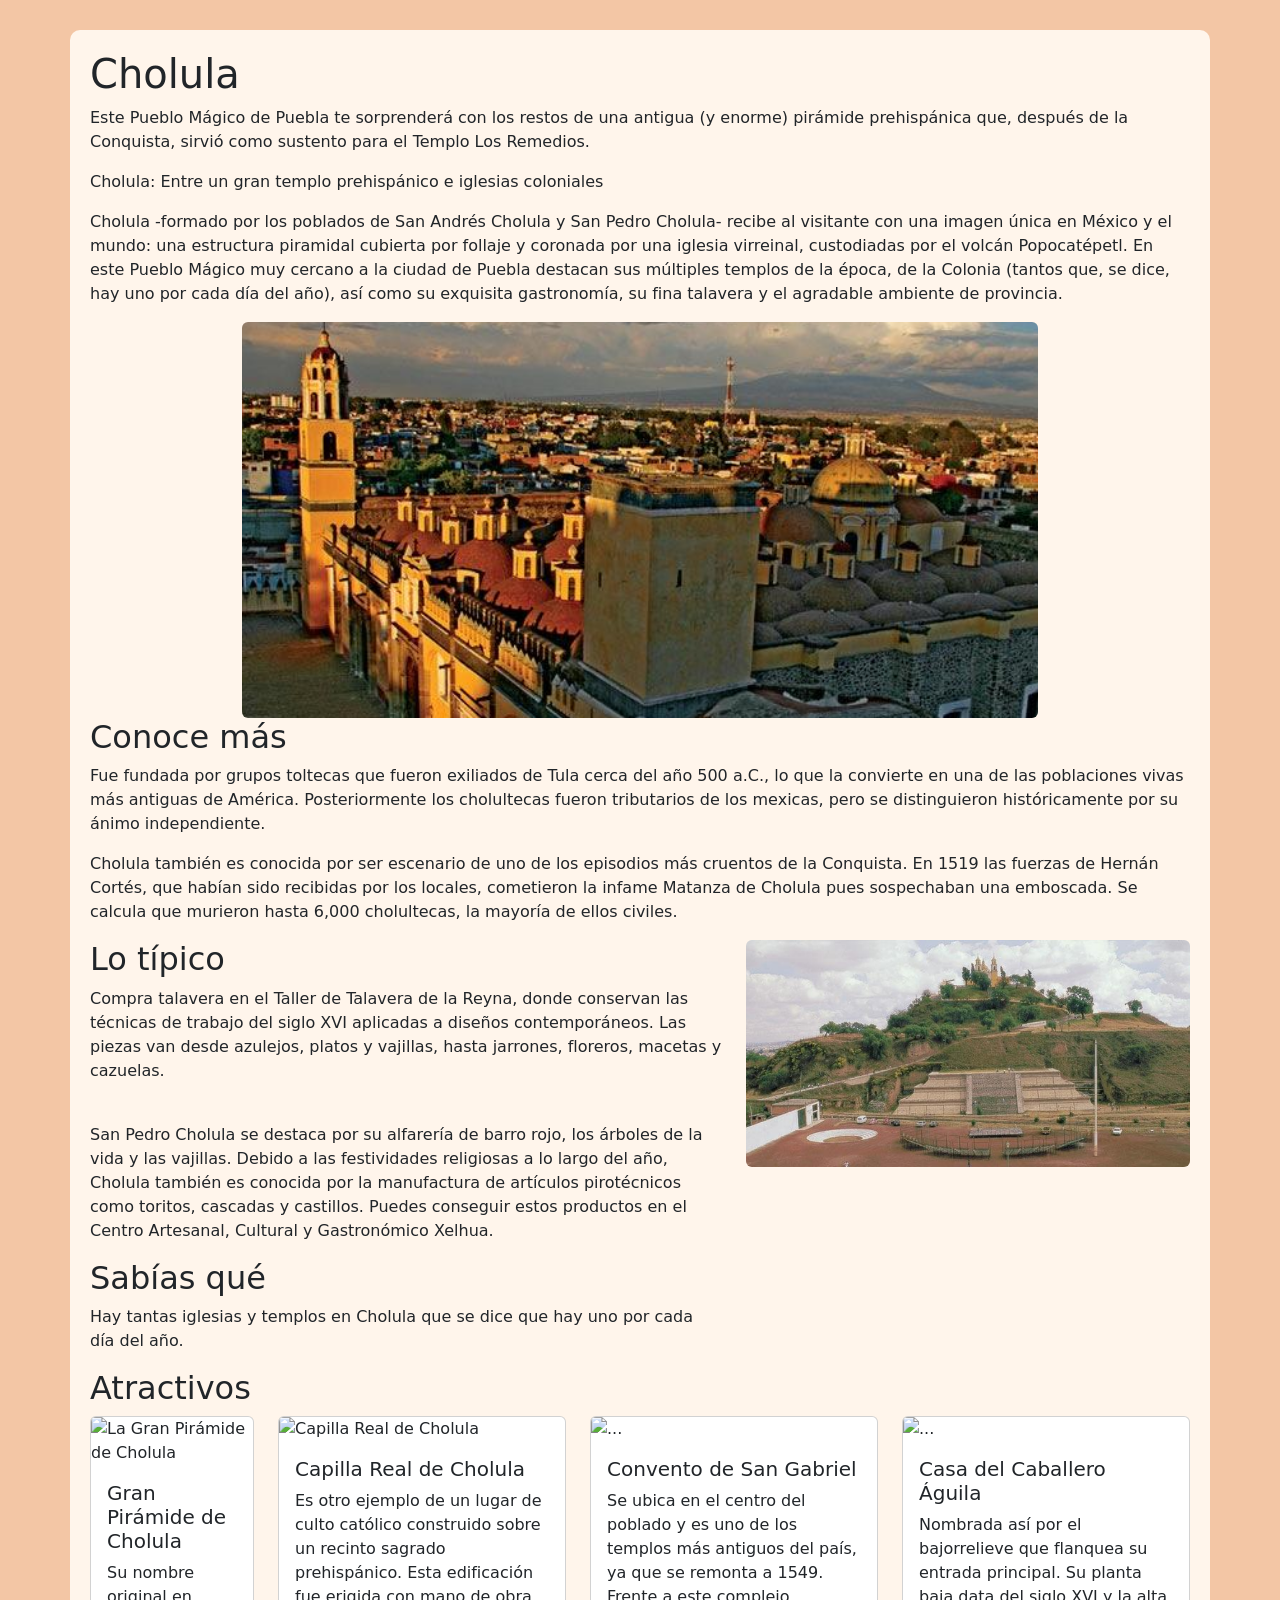
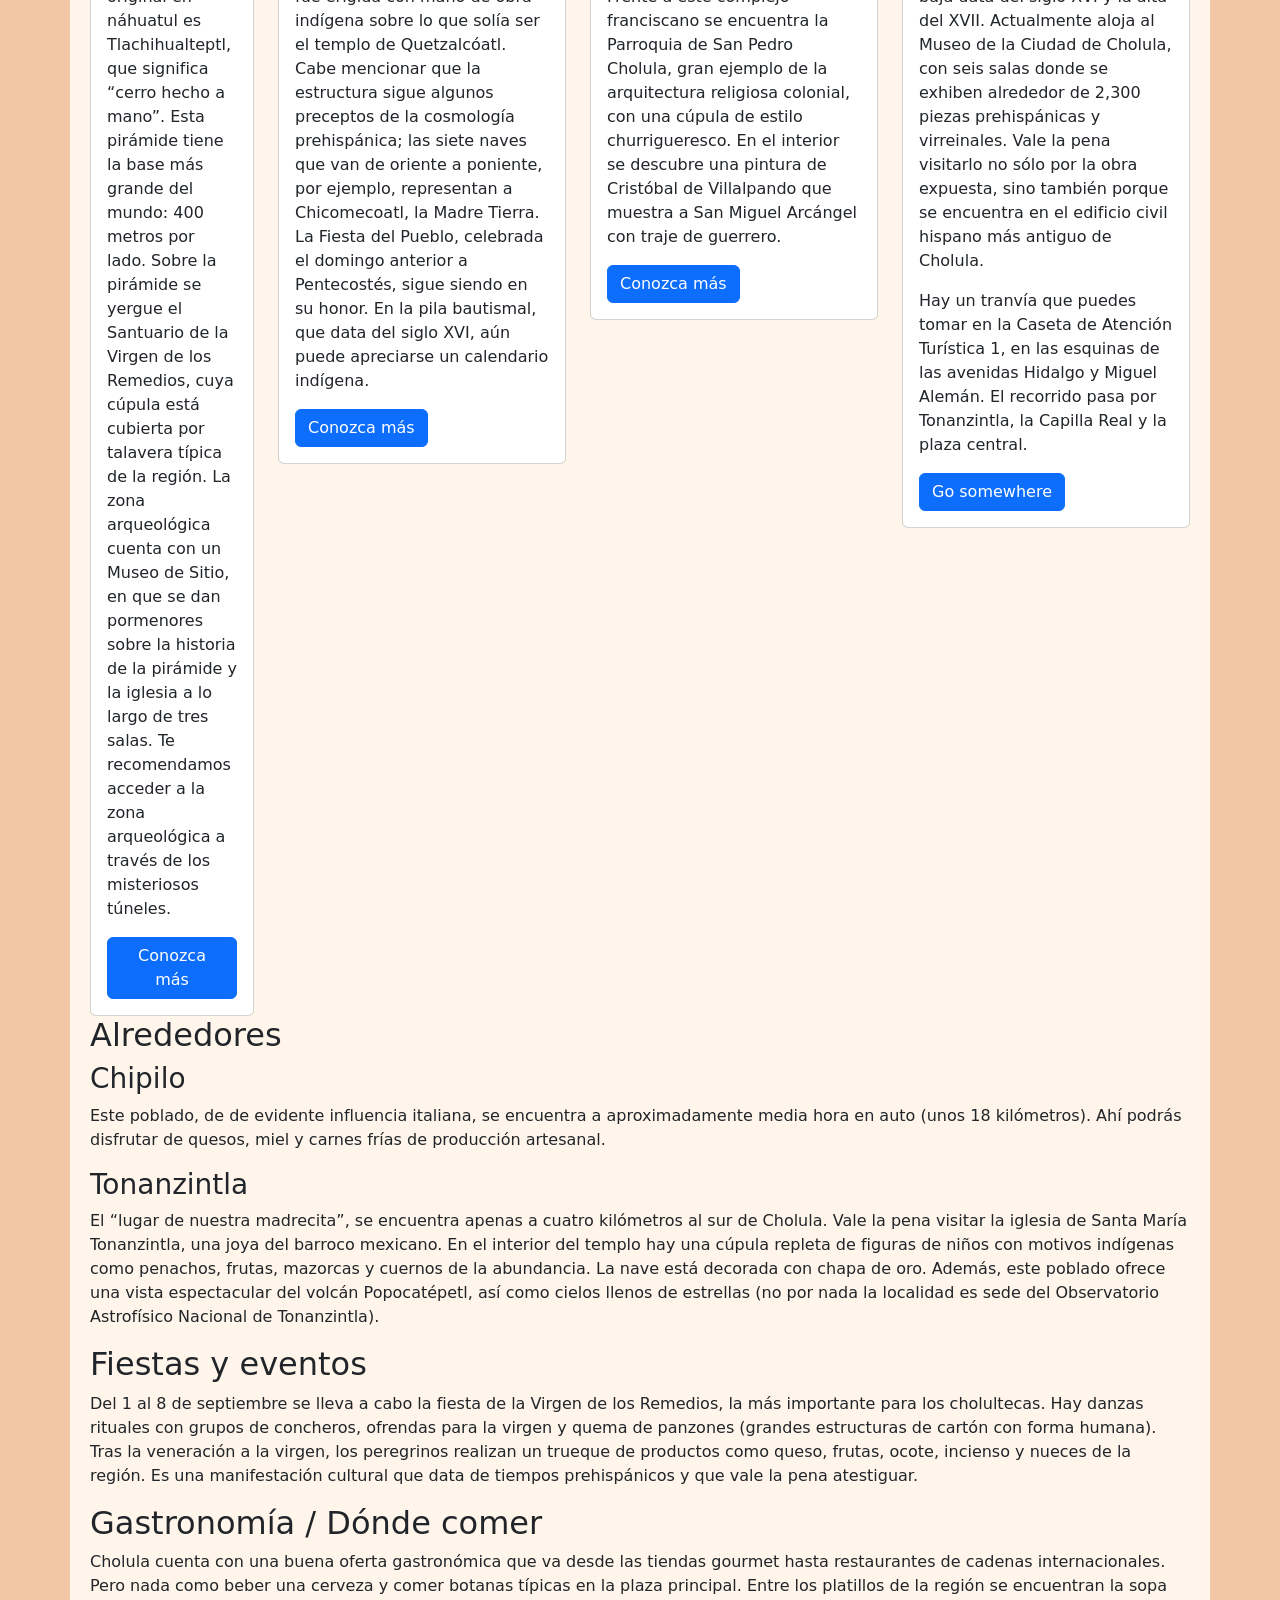
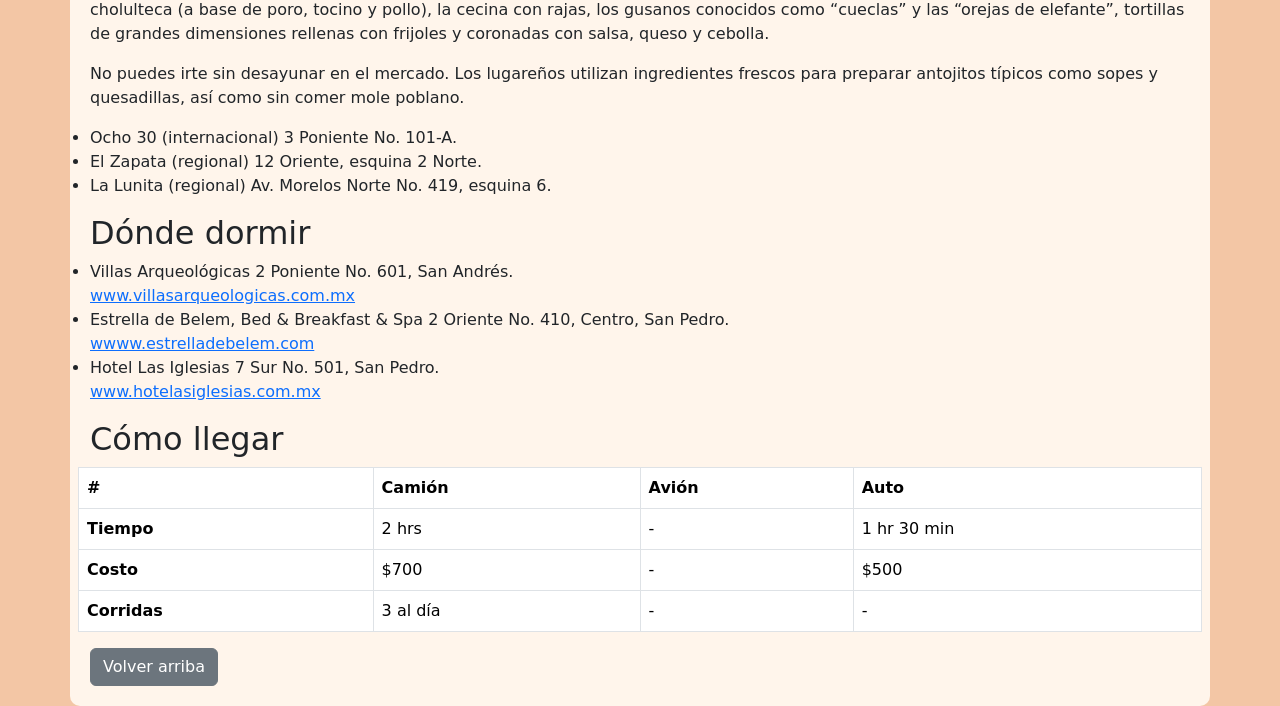
==== ejercicio-bootstrap/index.html @ bf28beb5 "Carga inicial de archivos de ejercicio Bootstrap Se agrega archivo index, carpetas CSS, de imágenes " ====
<!-- Tomamos el templete básico de la sección Quick start del sitio de Bootstrap
     https://getbootstrap.com/docs/5.3/getting-started/introduction/#quick-start -->
<!doctype html>
<html lang="es">
  <head>
    <meta charset="utf-8">
    <meta name="viewport" content="width=device-width, initial-scale=1">
    <meta name="autor" content="Adriana Atzimba">
    <meta name="description" content="Mi primer ejercicio con Bootstrap - Cholula">
    <meta name="keywords" content="Bootstrap, Bootstrap 5.3, framework, html, css, maquetación web, Cholula, Pueblo mágico">
    <title>Mi primer ejercicio con Bootstrap - Cholula</title>
<!-- La hoja de estilo de Bootstrap se enlaza con un CDN proporcionado por Bootstrap. -->
    <link href="https://cdn.jsdelivr.net/npm/bootstrap@5.3.0-alpha1/dist/css/bootstrap.min.css" rel="stylesheet" integrity="sha384-GLhlTQ8iRABdZLl6O3oVMWSktQOp6b7In1Zl3/Jr59b6EGGoI1aFkw7cmDA6j6gD" crossorigin="anonymous">
<!-- Cuando añadimos hojas de estilo propias es MUY IMPORTANTE colocarlas despues de la hoja de estilos de Bootstrap para que los estilos se sobreescriban correctamente en el navegador-->
    <link href="css/estilos.css" rel="stylesheet" type="text/css">
  </head>
  <body>
    <!-- En Bootstrap trabajamos con tres tipos de contenedor: de ancho fijo (.container), fluido (.container-fluid) y de ancho específico (.container-{breakpoint}). Este último es específico para la versión 5.-->
    <div class="container principal">
    
    <!-- En Bootstrap la clase .row indica una fila. Para más información de filas y columnas en Bootstrap revisa el link https://getbootstrap.com/docs/5.3/layout/grid/-->  
    <div class="row">
      <!-- En Bootstrap la clase .col indica las columnas que estarán en el contenedor row. Podemos escribir la clase col o podemos indicar con número del 1 al 12 la cantidad de columnas que deberá abarcar.-->
      <div class="col-12">
    <h1>Cholula</h1>
  
    <p>Este Pueblo Mágico de Puebla te sorprenderá con los restos de una antigua (y enorme) pirámide prehispánica que, después de la Conquista, sirvió como sustento para el Templo Los Remedios.</p>
   
    <blockquote>Cholula: Entre un gran templo prehispánico e iglesias coloniales</blockquote>
    
    <p>Cholula -formado por los poblados de San Andrés Cholula y San Pedro Cholula- recibe al visitante con una imagen única en México y el mundo: una estructura piramidal cubierta por follaje y coronada por una iglesia virreinal, custodiadas por el volcán Popocatépetl. En este Pueblo Mágico muy cercano a la ciudad de Puebla destacan sus múltiples templos de la época, de la Colonia (tantos que, se dice, hay uno por cada día del año), así como su exquisita gastronomía, su fina talavera y el agradable ambiente de provincia.  </p>
    
    <!-- Bootstrap nos permite dar algunos estilos a las imágenes, así como ajustar la posición. En este caso estamos usando una clase que le redondea los bordes y la coloca al centro de la ventana. Para más opciones de imágenes puedes visitar https://getbootstrap.com/docs/5.3/content/images/ -->
    <img src="img/cholula-1.png" alt="Cholula" class="img-fluid rounded mx-auto d-block">
    
    </div>
    </div>

<!-- Inicia Row -->
<div class="row">
  <div class="col-12">
    <h2>Conoce más</h2>
    <p>Fue fundada por grupos toltecas que fueron exiliados de Tula cerca del año 500 a.C., lo que la convierte en una de las poblaciones vivas más antiguas de América. Posteriormente los cholultecas fueron tributarios de los mexicas, pero se distinguieron históricamente por su ánimo independiente.</p>

      <p> Cholula también es conocida por ser escenario de uno de los episodios más cruentos de la Conquista. En 1519 las fuerzas de Hernán Cortés, que habían sido recibidas por los locales, cometieron la infame Matanza de Cholula pues sospechaban una emboscada. Se calcula que murieron hasta 6,000 cholultecas, la mayoría de ellos civiles.</p>
    </div>
    </div>
<!-- Inicia row -->
<!-- En este row se colocan dos columnas -->
<div class="row">
   <div class="col-7">
    <h2>Lo típico</h2>
    <p>Compra talavera en el Taller de Talavera de la Reyna, donde conservan las técnicas de trabajo del siglo XVI aplicadas a diseños contemporáneos. Las piezas van desde azulejos, platos y vajillas, hasta jarrones, floreros, macetas y cazuelas. </p>
    <br>
    <p>San Pedro Cholula se destaca por su alfarería de barro rojo, los árboles de la vida y las vajillas. Debido a las festividades religiosas a lo largo del año, Cholula también es conocida por la manufactura de artículos pirotécnicos como toritos, cascadas y castillos. Puedes conseguir estos productos en el Centro Artesanal, Cultural y Gastronómico Xelhua.</p>
    <h2>Sabías qué</h2>
   <p>Hay tantas iglesias y templos en Cholula que se dice que hay uno por cada día del año.</p>
   </div>
  
    <div class="col-5">
    <img src="img/cholula-2.png" alt="Cholula"   class="img-fluid rounded mx-auto d-block">
   </div>
</div>

<!-- Inicia row -->
<!-- En este bloque colocamos cuatro columnas. Además en cada columna colocaremos el contenido en formato de cards.
Para más información de cards puedes visitar https://getbootstrap.com/docs/5.3/components/card/#about  -->
<div class="row">   
<h2>Atractivos</h2>
<div class="col">
  <!-- Inicia contenido de card -->
  <div class="card">
    <img src="https://www.mexicodesconocido.com.mx/wp-content/uploads/2019/07/dreamstime_xxl_12979573.jpg" class="card-img-top" alt="La Gran Pirámide de Cholula">
    <div class="card-body">
      <h5 class="card-title">Gran Pirámide de Cholula</h5>
      <p class="card-text">Su nombre original en náhuatul es Tlachihualteptl, que significa “cerro hecho a mano”. Esta pirámide tiene la base más grande del mundo: 400 metros por lado. Sobre la pirámide se yergue el Santuario de la Virgen de los Remedios, cuya cúpula está cubierta por talavera típica de la región. La zona arqueológica cuenta con un Museo de Sitio, en que se dan pormenores sobre la historia de la pirámide y la iglesia a lo largo de tres salas. Te recomendamos acceder a la zona arqueológica a través de los misteriosos túneles.</p>
      <a href="#" class="btn btn-primary">Conozca más</a>
    </div>
  </div>
  
</div>
<div class="col">
  <!-- Inicia contenido de card -->
  <div class="card" style="width: 18rem;">
    <img src="https://mxcity.mx/wp-content/uploads/2020/12/capilla-real-cholula-puebla-.jpg" class="card-img-top" alt="Capilla Real de Cholula">
    <div class="card-body">
      <h5 class="card-title">Capilla Real de Cholula</h5>
      <p class="card-text">Es otro ejemplo de un lugar de culto católico construido sobre un recinto sagrado prehispánico. Esta edificación fue erigida con mano de obra indígena sobre lo que solía ser el templo de Quetzalcóatl. Cabe mencionar que la estructura sigue algunos preceptos de la cosmología prehispánica; las siete naves que van de oriente a poniente, por ejemplo, representan a Chicomecoatl, la Madre Tierra. La Fiesta del Pueblo, celebrada el domingo anterior a Pentecostés, sigue siendo en su honor. En la pila bautismal, que data del siglo XVI, aún puede apreciarse un calendario indígena.</p>
      <a href="#" class="btn btn-primary">Conozca más</a>
    </div>
  </div>

</div>
<div class="col"> 
   <!-- Inicia contenido de card -->
  <div class="card" style="width: 18rem;">
    <img src="..." class="card-img-top" alt="...">
    <div class="card-body">
      <h5 class="card-title">Convento de San Gabriel</h5>
      <p class="card-text">Se ubica en el centro del poblado y es uno de los templos más antiguos del país, ya que se remonta a 1549. Frente a este complejo franciscano se encuentra la Parroquia de San Pedro Cholula, gran ejemplo de la arquitectura religiosa colonial, con una cúpula de estilo churrigueresco. En el interior se descubre una pintura de Cristóbal de Villalpando que muestra a San Miguel Arcángel con traje de guerrero.</p>
      <a href="#" class="btn btn-primary">Conozca más</a>
    </div>
  </div>

</div>
<div class="col"> 
   <!-- Inicia contenido de card -->
  <div class="card" style="width: 18rem;">
    <img src="..." class="card-img-top" alt="...">
    <div class="card-body">
      <h5 class="card-title">Casa del Caballero Águila</h5>
      <p class="card-text">Nombrada así por el bajorrelieve que flanquea su entrada principal. Su planta baja data del siglo XVI y la alta del XVII. Actualmente aloja al Museo de la Ciudad de Cholula, con seis salas donde se exhiben alrededor de 2,300 piezas prehispánicas y virreinales. Vale la pena visitarlo no sólo por la obra expuesta, sino también porque se encuentra en el edificio civil hispano más antiguo de Cholula.</p>
      <p class="card-text">Hay un tranvía que puedes tomar en la Caseta de Atención Turística 1, en las esquinas de las avenidas Hidalgo y Miguel Alemán. El recorrido pasa por Tonanzintla, la Capilla Real y la plaza central.</P>
      <a href="#" class="btn btn-primary">Go somewhere</a>
    </div>
  </div>

</div>
</div>
<!-- Inicia row -->
   <div class="row">
    <h2>Alrededores</h2>
  
   <h3>Chipilo</h3>
   <p>Este poblado, de de evidente influencia italiana, se encuentra a aproximadamente media hora en auto (unos 18 kilómetros). Ahí podrás disfrutar de quesos, miel y carnes frías de producción artesanal.</p>
   <br><br>
 
    <h3>Tonanzintla</h3>
    <p>El “lugar de nuestra madrecita”, se encuentra apenas a cuatro kilómetros al sur de Cholula. Vale la pena visitar la iglesia de Santa María Tonanzintla, una joya del barroco mexicano. En el interior del templo hay una cúpula repleta de figuras de niños con motivos indígenas como penachos, frutas, mazorcas y cuernos de la abundancia. La nave está decorada con chapa de oro. Además, este poblado ofrece una vista espectacular del volcán Popocatépetl, así como cielos llenos de estrellas (no por nada la localidad es sede del Observatorio Astrofísico Nacional de Tonanzintla). </p>
   </div>
   <!-- Inicia row -->
    <div class="row">
      <h2>Fiestas y eventos</h2>
    <p>Del 1 al 8 de septiembre se lleva a cabo la fiesta de la Virgen de los Remedios, la más importante para los cholultecas. Hay danzas rituales con grupos de concheros, ofrendas para la virgen y quema de panzones (grandes estructuras de cartón con forma humana). Tras la veneración a la virgen, los peregrinos realizan un trueque de productos como queso, frutas, ocote, incienso y nueces de la región. Es una manifestación cultural que data de tiempos prehispánicos y que vale la pena atestiguar. </p>
    </div>

    <!-- Inicia row -->
    <div class="row">
    <h2>Gastronomía / Dónde comer</h2>
    <p>Cholula cuenta con una buena oferta gastronómica que va desde las tiendas gourmet hasta restaurantes de cadenas internacionales. Pero nada como beber una cerveza y comer botanas típicas en la plaza principal. Entre los platillos de la región se encuentran la sopa cholulteca (a base de poro, tocino y pollo), la cecina con rajas, los gusanos conocidos como “cueclas” y las “orejas de elefante”, tortillas de grandes dimensiones rellenas con frijoles y coronadas con salsa, queso y cebolla.</p>
    <br>
    <P>No puedes irte sin desayunar en el mercado. Los lugareños utilizan ingredientes frescos para preparar antojitos típicos como sopes y quesadillas, así como sin comer mole poblano.</P>
    <ul>
        <li>
            Ocho 30 (internacional)
           3 Poniente No. 101-A. </li>
           <li>
            El Zapata (regional)
           12 Oriente, esquina 2 Norte. </li>
           <li>
                La Lunita (regional)
                Av. Morelos Norte No. 419, esquina 6.</li>
    </li>
    </ul>
</div>
<!-- Inicia row -->
<div class="row">
   
    <h2>Dónde dormir</h2>
    <ul>
        <li>Villas Arqueológicas
            2 Poniente No. 601, San Andrés.<br>
            <a href="http://www.villasarqueologicas.com.mx/" target="_blank">www.villasarqueologicas.com.mx</a>
          </li>

        <li>Estrella de Belem, Bed & Breakfast & Spa
            2 Oriente No. 410, Centro, San Pedro.<br>
            <a href="www.estrelladebelem.com" target="_blank" >wwww.estrelladebelem.com</a>
          </li>

        <li>Hotel Las Iglesias
         7 Sur No. 501, San Pedro.<br>
         <a href="www.hotelasiglesias.com.mx" target="_blank" >www.hotelasiglesias.com.mx</a>
        </li>
    </ul>
</div>
<!-- Inicia row -->
   <div class="row">
     <h2>Cómo llegar</h2>
    <!-- Las tablas son uno de los elementos más importantes en HTML, en principio porque los primeros sitios web se estructuraban con esa base, actualmente se utlizan etiquetas de contenedores como div, section, o article entre otras pero las tablas se siguen utiliznado para la visualización de contenidos tabulares.
    
    Bootstrap da varias opciones de clases que puedes encontrar en https://getbootstrap.com/docs/5.3/content/tables/-->
    <table class="table table-bordered">
      <!-- La etiqueta thead indica el encabezado de la página. La etiqueta th indica cada una de las celdas del encabezado, la cantidad de etiquetas th indicará la cantidad de columnas de la tabla-->
      <thead>
        <tr>
          <th scope="col">#</th>
          <th scope="col">Camión</th>
          <th scope="col">Avión</th>
          <th scope="col">Auto</th>
        </tr>
      </thead>
      <!-- La etiqueta tbody indica el cuerpo de la tabla. La etiqueta tr indica una fila. La cantidad de etiquetas tr indicará la cantidad de filas que tenga una tabla. Del mismo modo la etiqueta td indica una celda y la cantidad de etiquetas td indicará la cantidad de columnas de la tabla.  -->
      <tbody>
        <tr>
          <th scope="row">Tiempo</th>
          <td>2 hrs</td>
          <td>-</td>
          <td>1 hr 30 min</td>
        </tr>
        <tr>
          <th scope="row">Costo</th>
          <td>$700</td>
          <td>-</td>
          <td>$500</td>
        </tr>
        <tr>
          <th scope="row">Corridas</th>
          <td>3 al día</td>
          <td>-</td>
          <td>-</td>
        </tr>
      </tbody>
    </table>
</div>
<!-- Bootstrap proporciona estilos para los botones, basta colocar la clase .btn en un hipervínculo para que se le asignen estilos de botón. Adicionalmente se debe colocar alguna clase de los diferentes estilos disponibles o crear una clase nueva. Los estilos los encuentras en https://getbootstrap.com/docs/5.3/components/buttons/  -->
    <a href="#" class="btn btn-secondary">Volver arriba</a>
    </div>
   
<!-- El archivo JavaScript también se enlaza por medio de un CDN proporcionado por Bootstrap.
    Los recursos de JavaScript se colocan antes de cerrar la etiqueta body para evitar que la
página tarde en cargar el contenido -->
    <script src="https://cdn.jsdelivr.net/npm/bootstrap@5.3.0-alpha1/dist/js/bootstrap.bundle.min.js" integrity="sha384-w76AqPfDkMBDXo30jS1Sgez6pr3x5MlQ1ZAGC+nuZB+EYdgRZgiwxhTBTkF7CXvN" crossorigin="anonymous"></script>
  </body>
</html>
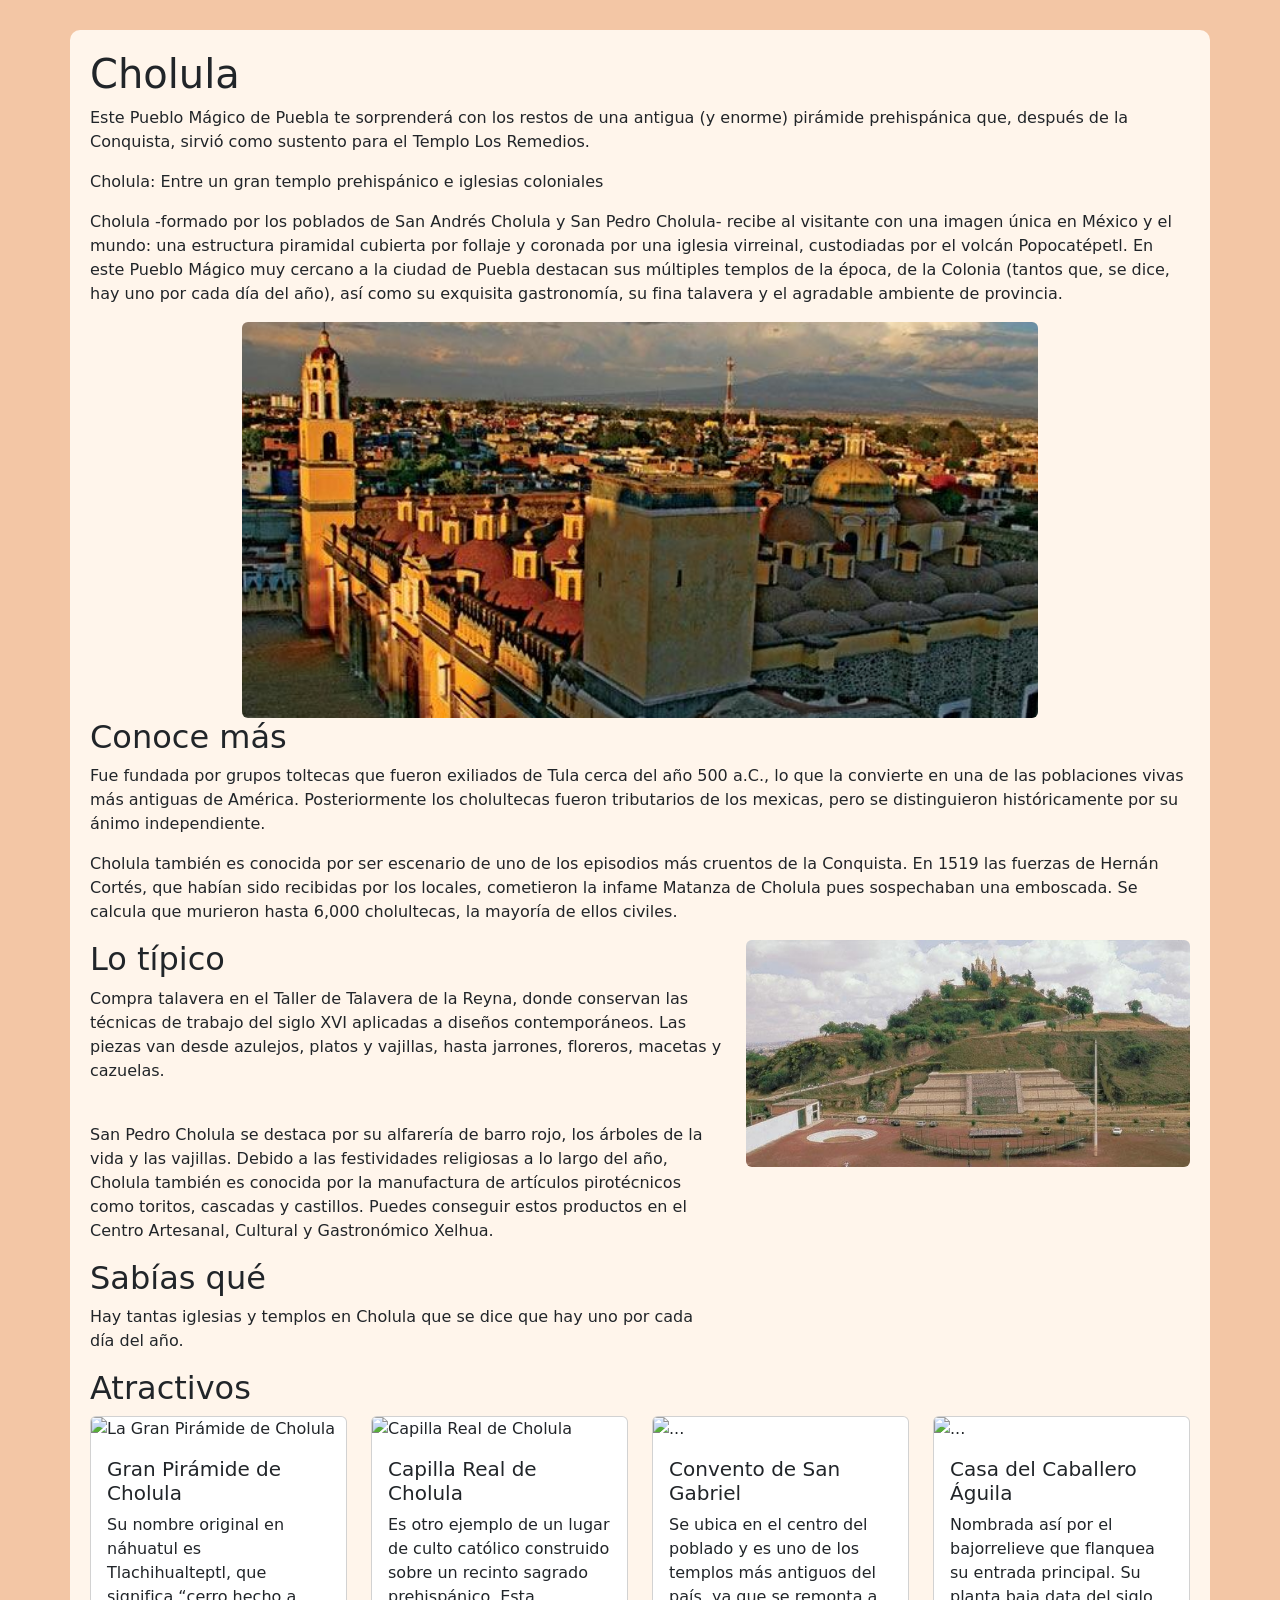
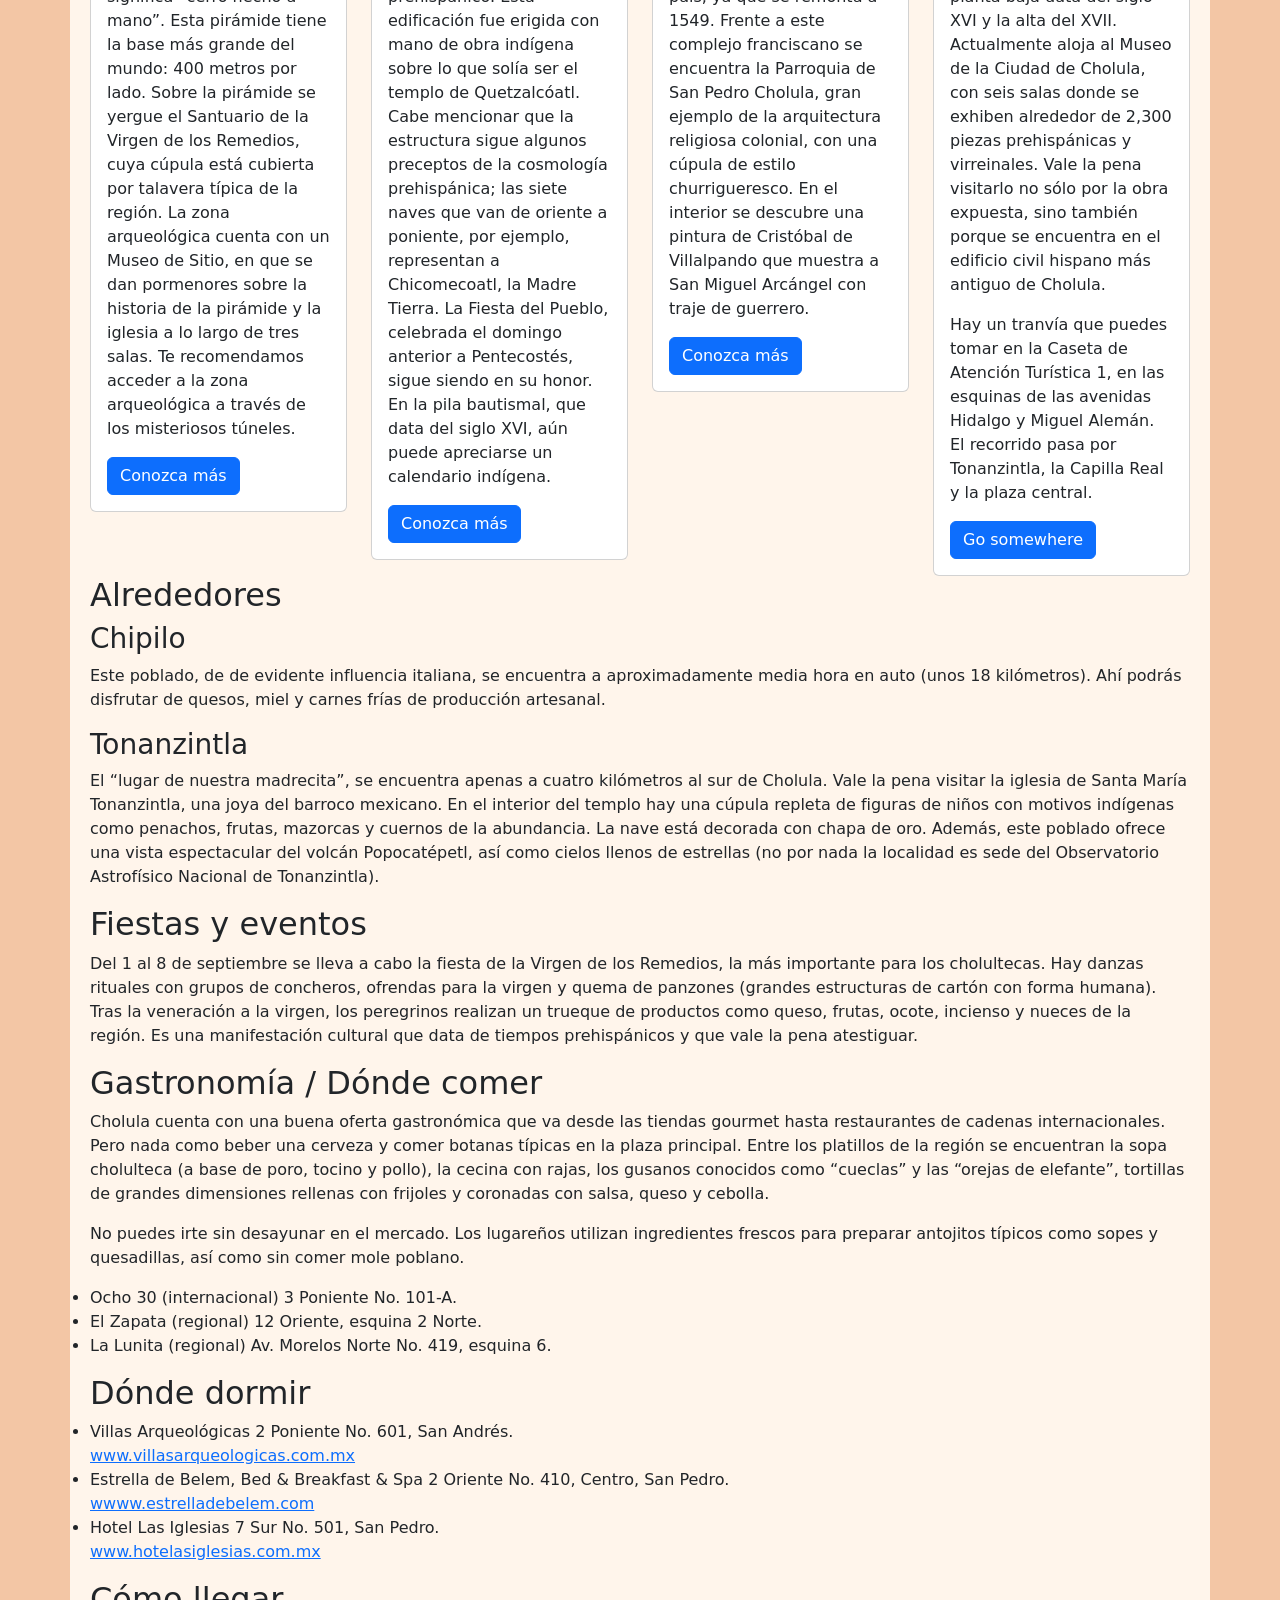
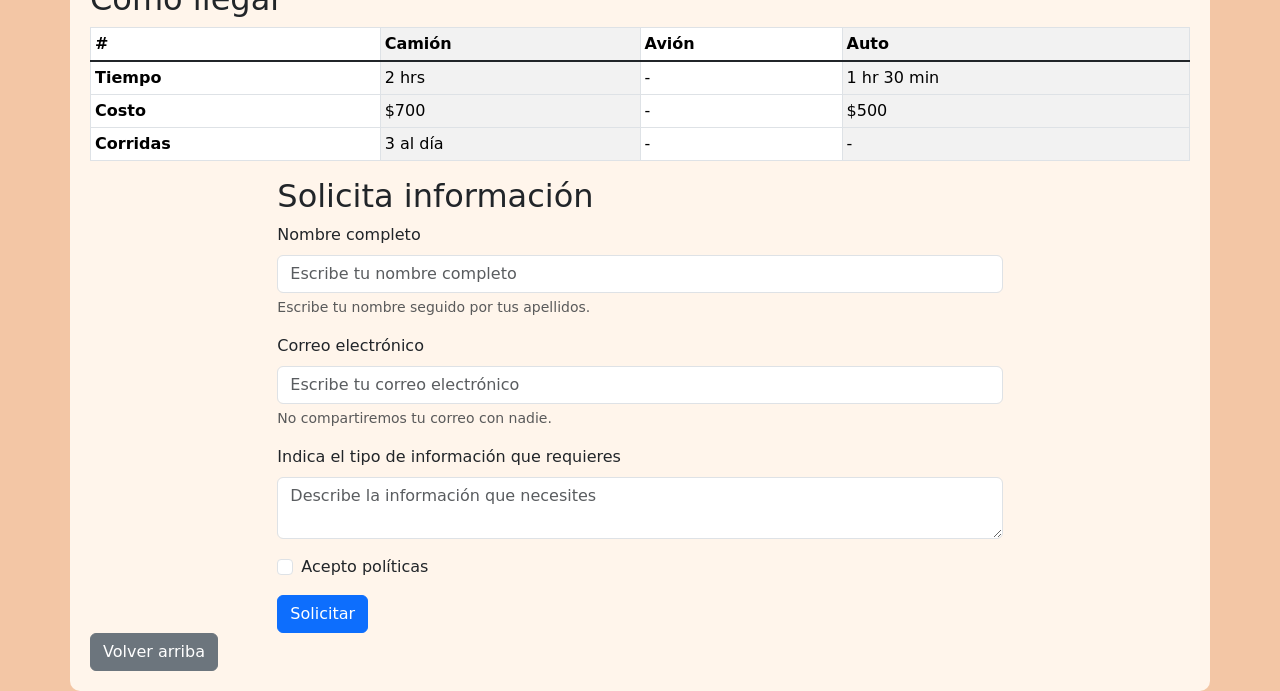
==== commit 4e741cdf: "Se agregaron estilos y bloques de Bootstrap" ====
--- a/ejercicio-bootstrap/index.html
+++ b/ejercicio-bootstrap/index.html
@@ -67,7 +67,8 @@
 Para más información de cards puedes visitar https://getbootstrap.com/docs/5.3/components/card/#about  -->
 <div class="row">   
 <h2>Atractivos</h2>
-<div class="col">
+<!-- En este ejemplo estamos aplicando tres clases para las columnas que funcionarán para el responsive. La clase que contiene lg es para la visualización en dispositivos grandes, la clase md para dispositivos medianos y sm para dispositivos pequeños.-->
+<div class="col-lg-3 col-md-6 col-sm-12">
   <!-- Inicia contenido de card -->
   <div class="card">
     <img src="https://www.mexicodesconocido.com.mx/wp-content/uploads/2019/07/dreamstime_xxl_12979573.jpg" class="card-img-top" alt="La Gran Pirámide de Cholula">
@@ -79,9 +80,9 @@
   </div>
   
 </div>
-<div class="col">
+<div class="col-lg-3 col-md-6 col-sm-12">
   <!-- Inicia contenido de card -->
-  <div class="card" style="width: 18rem;">
+  <div class="card" >
     <img src="https://mxcity.mx/wp-content/uploads/2020/12/capilla-real-cholula-puebla-.jpg" class="card-img-top" alt="Capilla Real de Cholula">
     <div class="card-body">
       <h5 class="card-title">Capilla Real de Cholula</h5>
@@ -91,9 +92,9 @@
   </div>
 
 </div>
-<div class="col"> 
+<div class="col-lg-3 col-md-6 col-sm-12"> 
    <!-- Inicia contenido de card -->
-  <div class="card" style="width: 18rem;">
+  <div class="card" >
     <img src="..." class="card-img-top" alt="...">
     <div class="card-body">
       <h5 class="card-title">Convento de San Gabriel</h5>
@@ -103,9 +104,9 @@
   </div>
 
 </div>
-<div class="col"> 
+<div class="col-lg-3 col-md-6 col-sm-12"> 
    <!-- Inicia contenido de card -->
-  <div class="card" style="width: 18rem;">
+  <div class="card" >
     <img src="..." class="card-img-top" alt="...">
     <div class="card-body">
       <h5 class="card-title">Casa del Caballero Águila</h5>
@@ -140,14 +141,15 @@
     <p>Cholula cuenta con una buena oferta gastronómica que va desde las tiendas gourmet hasta restaurantes de cadenas internacionales. Pero nada como beber una cerveza y comer botanas típicas en la plaza principal. Entre los platillos de la región se encuentran la sopa cholulteca (a base de poro, tocino y pollo), la cecina con rajas, los gusanos conocidos como “cueclas” y las “orejas de elefante”, tortillas de grandes dimensiones rellenas con frijoles y coronadas con salsa, queso y cebolla.</p>
     <br>
     <P>No puedes irte sin desayunar en el mercado. Los lugareños utilizan ingredientes frescos para preparar antojitos típicos como sopes y quesadillas, así como sin comer mole poblano.</P>
+   <!-- Se pueden asignar estilos a las listas, para revisar las opciones visita el enlace https://getbootstrap.com/docs/5.3/content/typography/#lists  -->
     <ul>
-        <li>
+        <li >
             Ocho 30 (internacional)
            3 Poniente No. 101-A. </li>
-           <li>
+           <li >
             El Zapata (regional)
            12 Oriente, esquina 2 Norte. </li>
-           <li>
+           <li >
                 La Lunita (regional)
                 Av. Morelos Norte No. 419, esquina 6.</li>
     </li>
@@ -179,8 +181,12 @@
      <h2>Cómo llegar</h2>
     <!-- Las tablas son uno de los elementos más importantes en HTML, en principio porque los primeros sitios web se estructuraban con esa base, actualmente se utlizan etiquetas de contenedores como div, section, o article entre otras pero las tablas se siguen utiliznado para la visualización de contenidos tabulares.
     
-    Bootstrap da varias opciones de clases que puedes encontrar en https://getbootstrap.com/docs/5.3/content/tables/-->
-    <table class="table table-bordered">
+    Bootstrap da varias opciones de clases que puedes encontrar en https://getbootstrap.com/docs/5.3/content/tables/ -->
+    
+    <!-- Para hacer la tabla responsiva debemos colocar un contenedor y a éste aplicarle la clase .table-responsive . También se puede indicar el tamaño del dispositivo en el que se va a aplicar. -->
+    <div class="table-responsive">
+
+    <table class="table table-striped-columns table-bordered table-sm">
       <!-- La etiqueta thead indica el encabezado de la página. La etiqueta th indica cada una de las celdas del encabezado, la cantidad de etiquetas th indicará la cantidad de columnas de la tabla-->
       <thead>
         <tr>
@@ -191,7 +197,7 @@
         </tr>
       </thead>
       <!-- La etiqueta tbody indica el cuerpo de la tabla. La etiqueta tr indica una fila. La cantidad de etiquetas tr indicará la cantidad de filas que tenga una tabla. Del mismo modo la etiqueta td indica una celda y la cantidad de etiquetas td indicará la cantidad de columnas de la tabla.  -->
-      <tbody>
+      <tbody  class="table-group-divider">
         <tr>
           <th scope="row">Tiempo</th>
           <td>2 hrs</td>
@@ -212,7 +218,46 @@
         </tr>
       </tbody>
     </table>
-</div>
+    </div>
+</div>
+
+<!-- Inicia row -->
+<div class="row">
+  <!-- En ocasiones necesitamos que las columnas se "empujen" sin necesidad de crear columnas vacías, para esto se utliza la clase offset-. Para más información consulta el enlace https://getbootstrap.com/docs/5.3/layout/columns/#offsetting-columns -->
+  <div class="col-md-8 offset-md-2">
+<h2>Solicita información</h2>
+<!-- Formulario -->
+<form>
+  <!-- Bloque para información del nombre -->
+  <!-- La etiqueta label corresponde a la etiqueta del campo, es decir el título que lleva.
+  La etiqueta input se refiere al campo donde se va a ingresar la información. Existen varios tipos de input dependiendo del tipo de contenido, en este caso usamos text, y en el siguiente email. Para más iformación consulta el enlace https://www.w3schools.com/html/html_forms.asp  -->
+  <div class="mb-3">
+    <label  class="form-label">Nombre completo</label>
+    <input type="text" class="form-control"  placeholder="Escribe tu nombre completo">
+    <div id="emailHelp" class="form-text">Escribe tu nombre seguido por tus apellidos.</div>
+  </div>
+  <div class="mb-3">
+    <label for="exampleInputEmail1" class="form-label">Correo electrónico</label>
+    <input type="email" class="form-control" id="exampleInputEmail1" aria-describedby="emailHelp" placeholder="Escribe tu correo electrónico">
+    <div id="emailHelp" class="form-text">No compartiremos tu correo con nadie.</div>
+  </div>
+  <div class="mb-3">
+    <label  class="form-label">Indica el tipo de información que requieres</label>
+    <!-- en este caso usamos textarea en vez de input para incluir contenido en forma de texto largo -->
+    <textarea class="form-control" placeholder="Describe la información que necesites"></textarea>
+  
+  </div>
+  <div class="mb-3 form-check">
+    <input type="checkbox" class="form-check-input" id="exampleCheck1">
+    <label class="form-check-label" for="exampleCheck1">Acepto políticas</label>
+  </div>
+  <button type="submit" class="btn btn-primary">Solicitar</button>
+</form>
+
+</div>
+</div>
+
+
 <!-- Bootstrap proporciona estilos para los botones, basta colocar la clase .btn en un hipervínculo para que se le asignen estilos de botón. Adicionalmente se debe colocar alguna clase de los diferentes estilos disponibles o crear una clase nueva. Los estilos los encuentras en https://getbootstrap.com/docs/5.3/components/buttons/  -->
     <a href="#" class="btn btn-secondary">Volver arriba</a>
     </div>
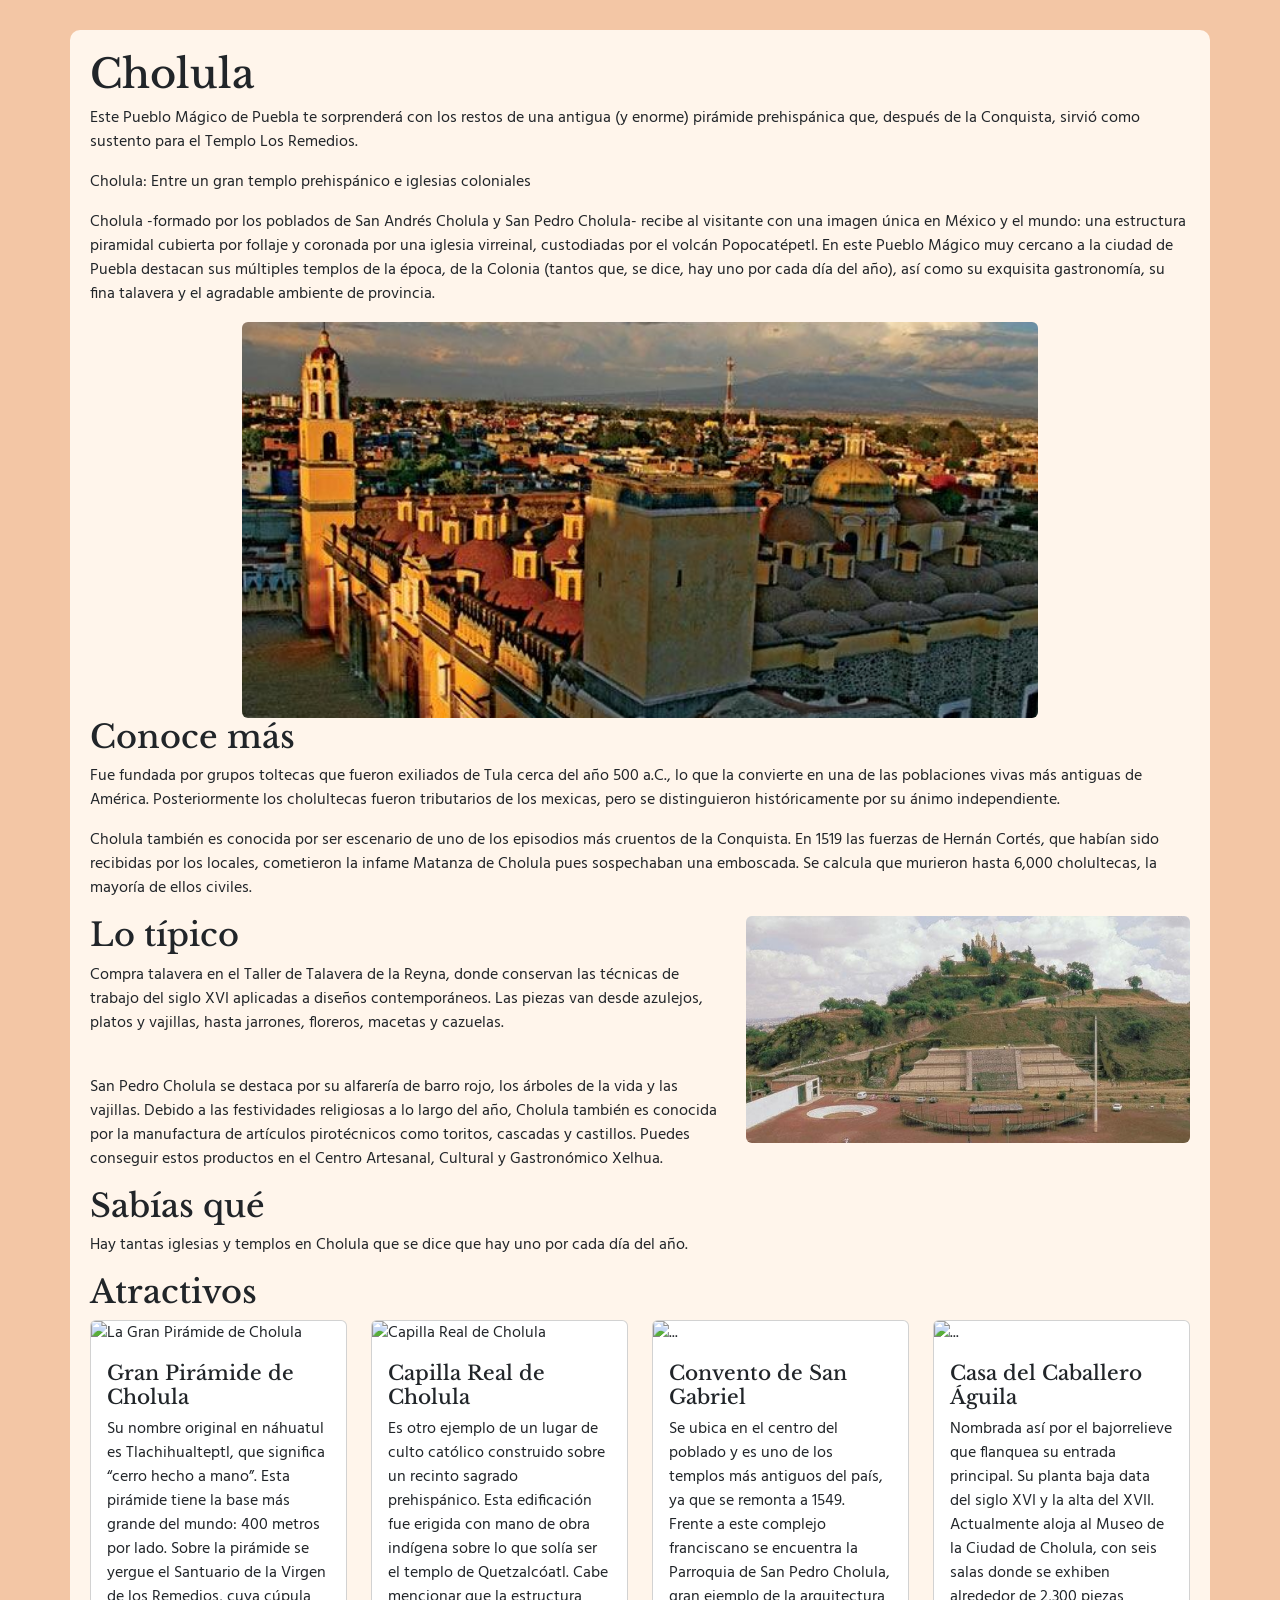
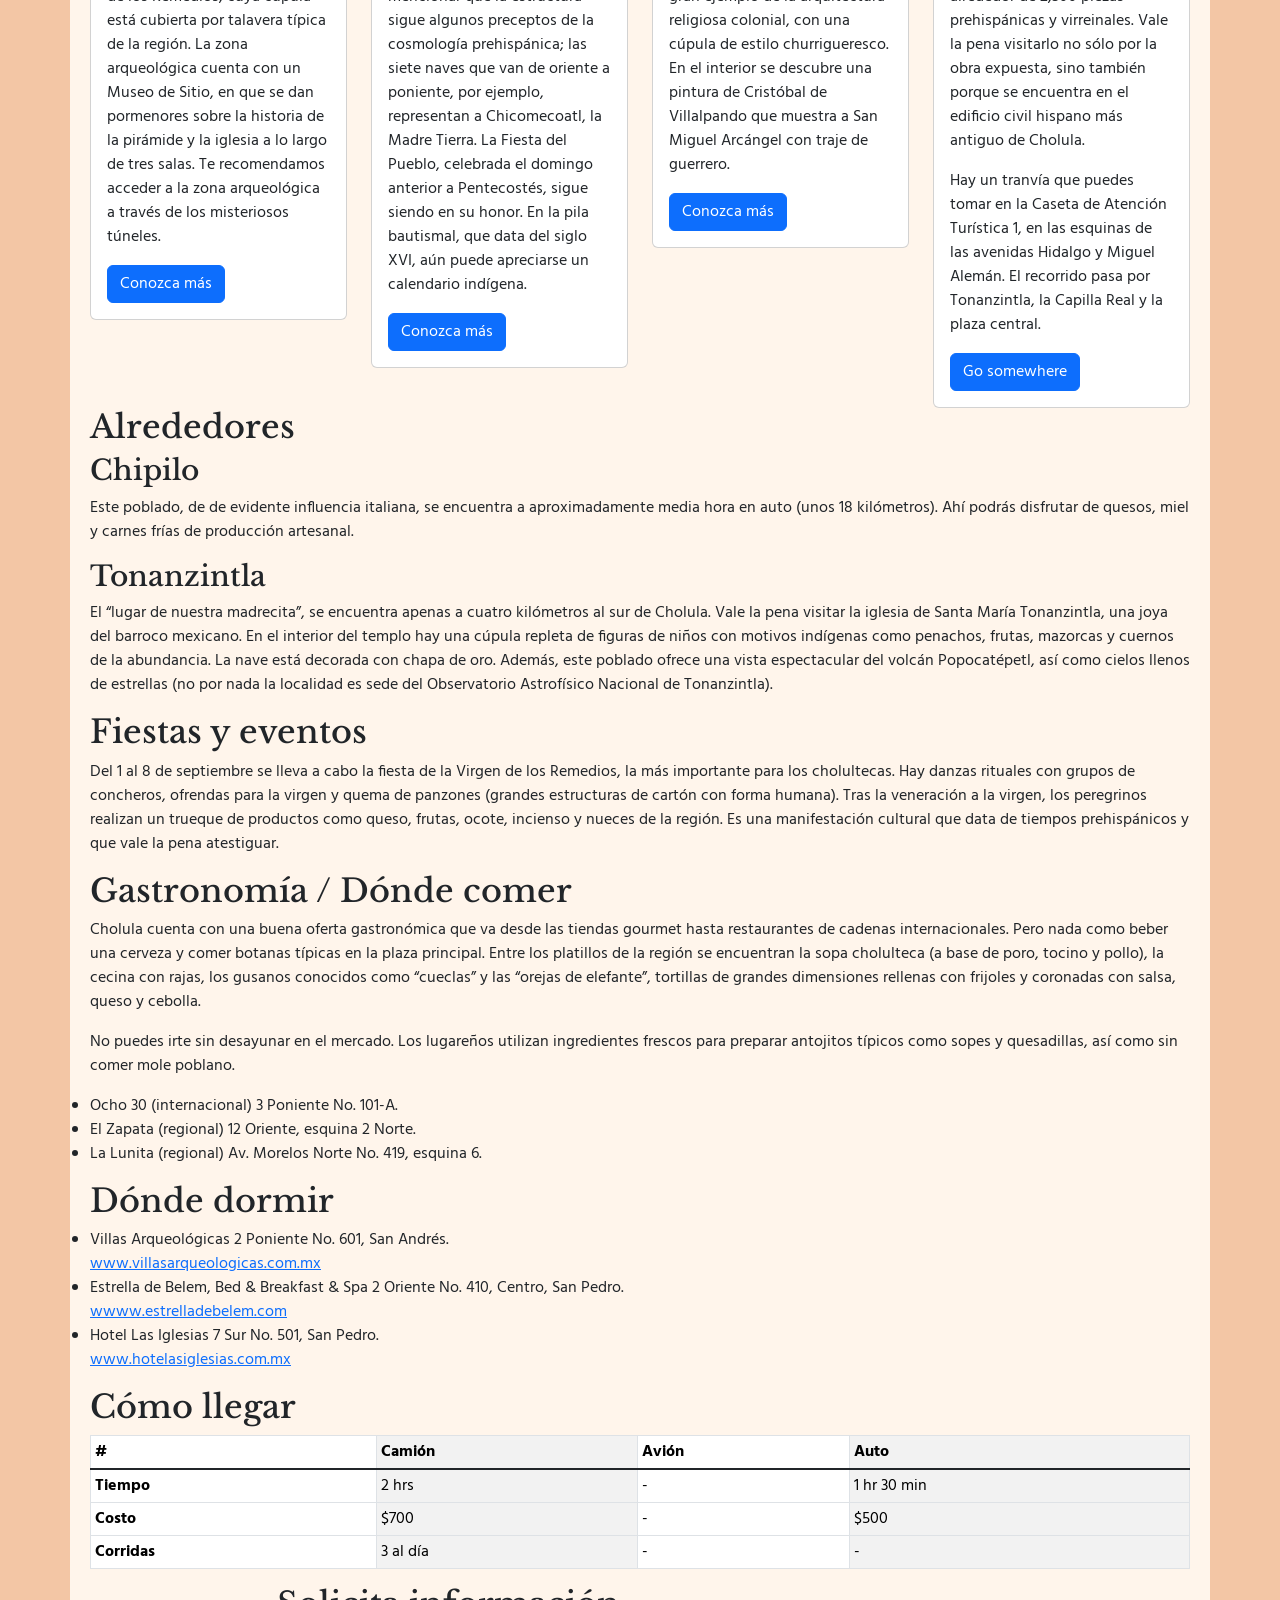
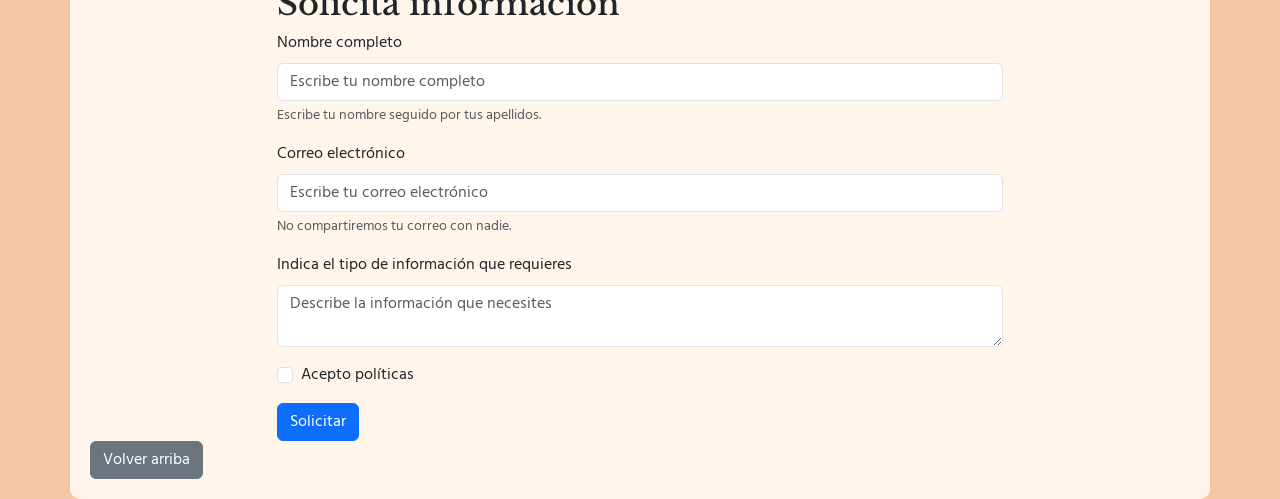
==== commit 29bf1418: "Agrega Google fonts" ====
--- a/ejercicio-bootstrap/index.html
+++ b/ejercicio-bootstrap/index.html
@@ -2,6 +2,7 @@
      https://getbootstrap.com/docs/5.3/getting-started/introduction/#quick-start -->
 <!doctype html>
 <html lang="es">
+<!-- Comienza head -->
   <head>
     <meta charset="utf-8">
     <meta name="viewport" content="width=device-width, initial-scale=1">
@@ -13,7 +14,15 @@
     <link href="https://cdn.jsdelivr.net/npm/bootstrap@5.3.0-alpha1/dist/css/bootstrap.min.css" rel="stylesheet" integrity="sha384-GLhlTQ8iRABdZLl6O3oVMWSktQOp6b7In1Zl3/Jr59b6EGGoI1aFkw7cmDA6j6gD" crossorigin="anonymous">
 <!-- Cuando añadimos hojas de estilo propias es MUY IMPORTANTE colocarlas despues de la hoja de estilos de Bootstrap para que los estilos se sobreescriban correctamente en el navegador-->
     <link href="css/estilos.css" rel="stylesheet" type="text/css">
+
+<!-- Google Fonts -->
+<link rel="preconnect" href="https://fonts.googleapis.com">
+<link rel="preconnect" href="https://fonts.gstatic.com" crossorigin>
+<link href="https://fonts.googleapis.com/css2?family=Hind&family=Libre+Baskerville:wght@400;700&display=swap" rel="stylesheet">
+
   </head>
+
+  <!-- Comienza Body -->
   <body>
     <!-- En Bootstrap trabajamos con tres tipos de contenedor: de ancho fijo (.container), fluido (.container-fluid) y de ancho específico (.container-{breakpoint}). Este último es específico para la versión 5.-->
     <div class="container principal">
--- a/ejercicio-bootstrap/css/estilos.css
+++ b/ejercicio-bootstrap/css/estilos.css
@@ -0,0 +1,16 @@
+body {
+    background-color: #f3c6a5;
+    background-image: url(img/fondo.png);
+    font-family: 'Hind', sans-serif;
+}
+/* Creamos un estilo para el contenedor principal diferente a la clase .container de Bootstrap para no interferir en sus estilos */
+.principal {
+    background-color: #fff5eb;
+    margin-top: 30px;
+    border-radius: 10px;
+    padding: 20px;
+}
+/* Estilos generales */
+h1, h2, h3, h4, h5, h6 {
+    font-family: 'Libre Baskerville', serif;
+}
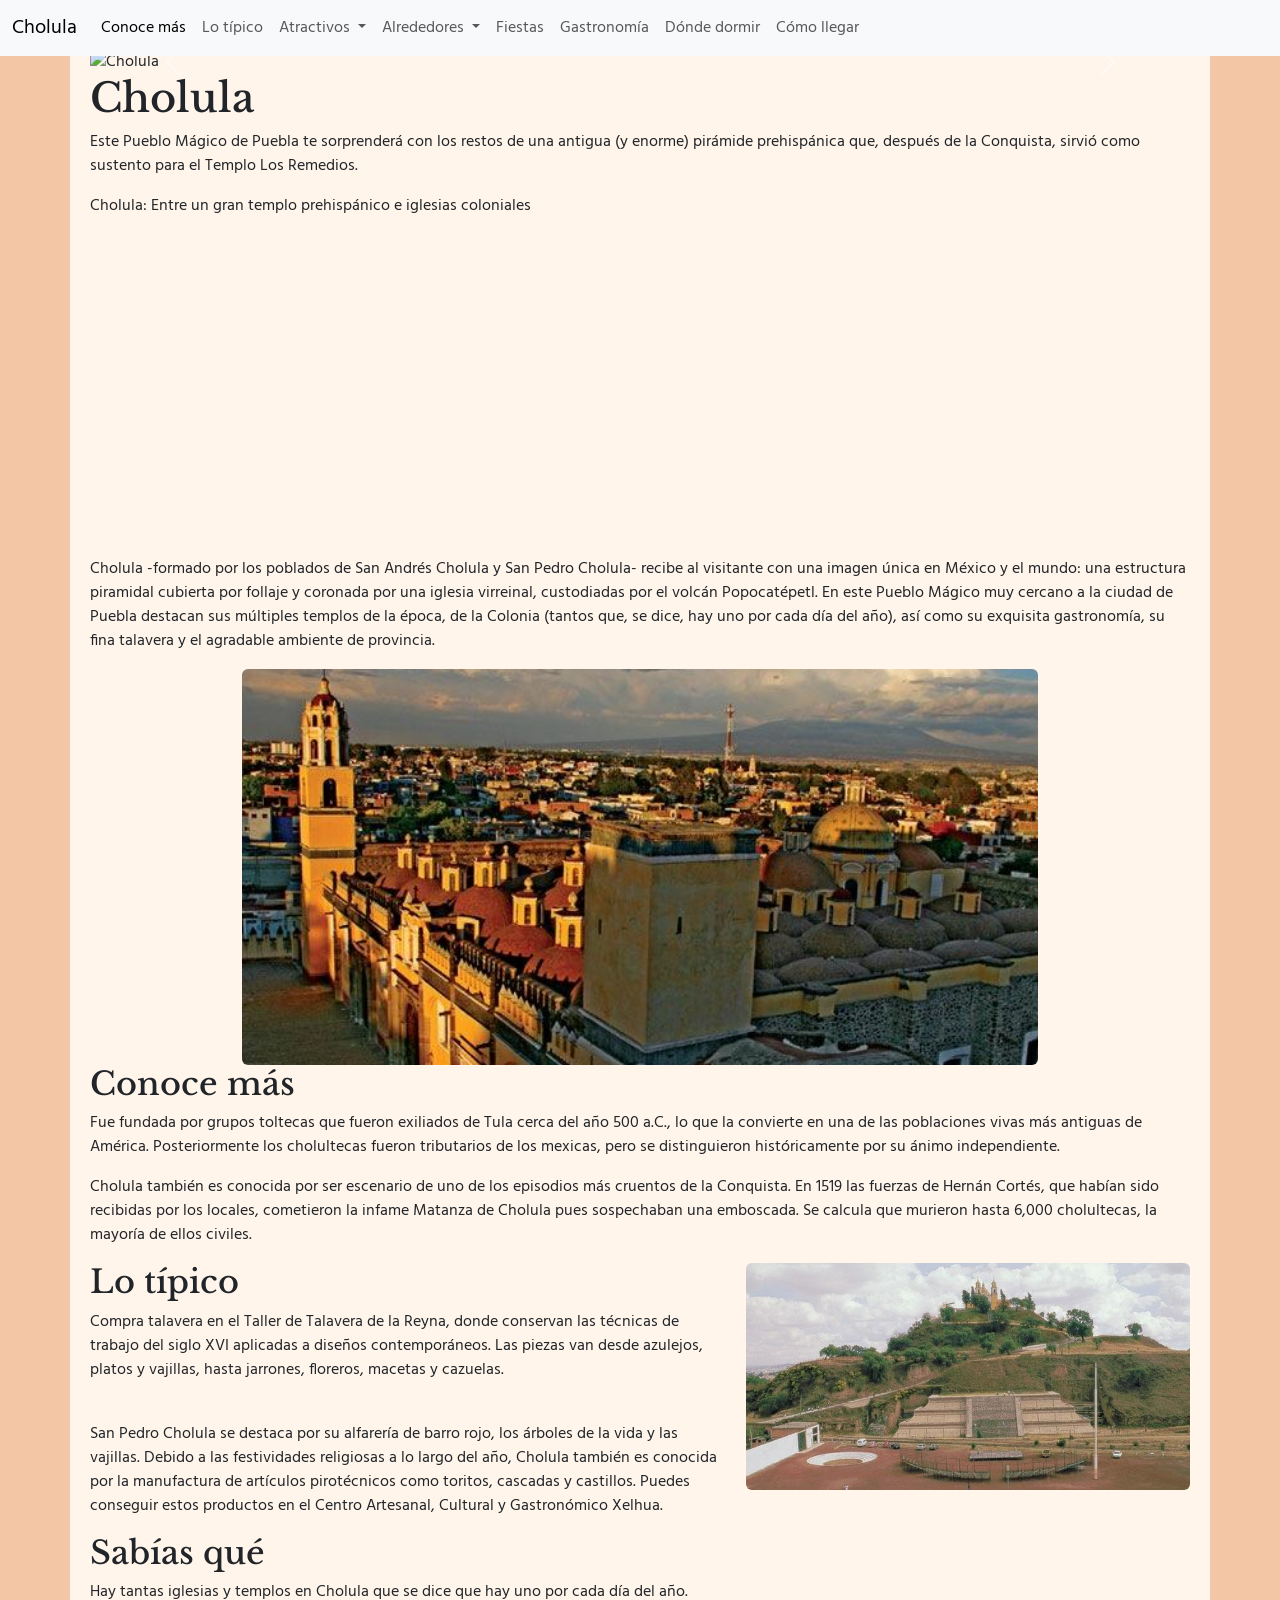
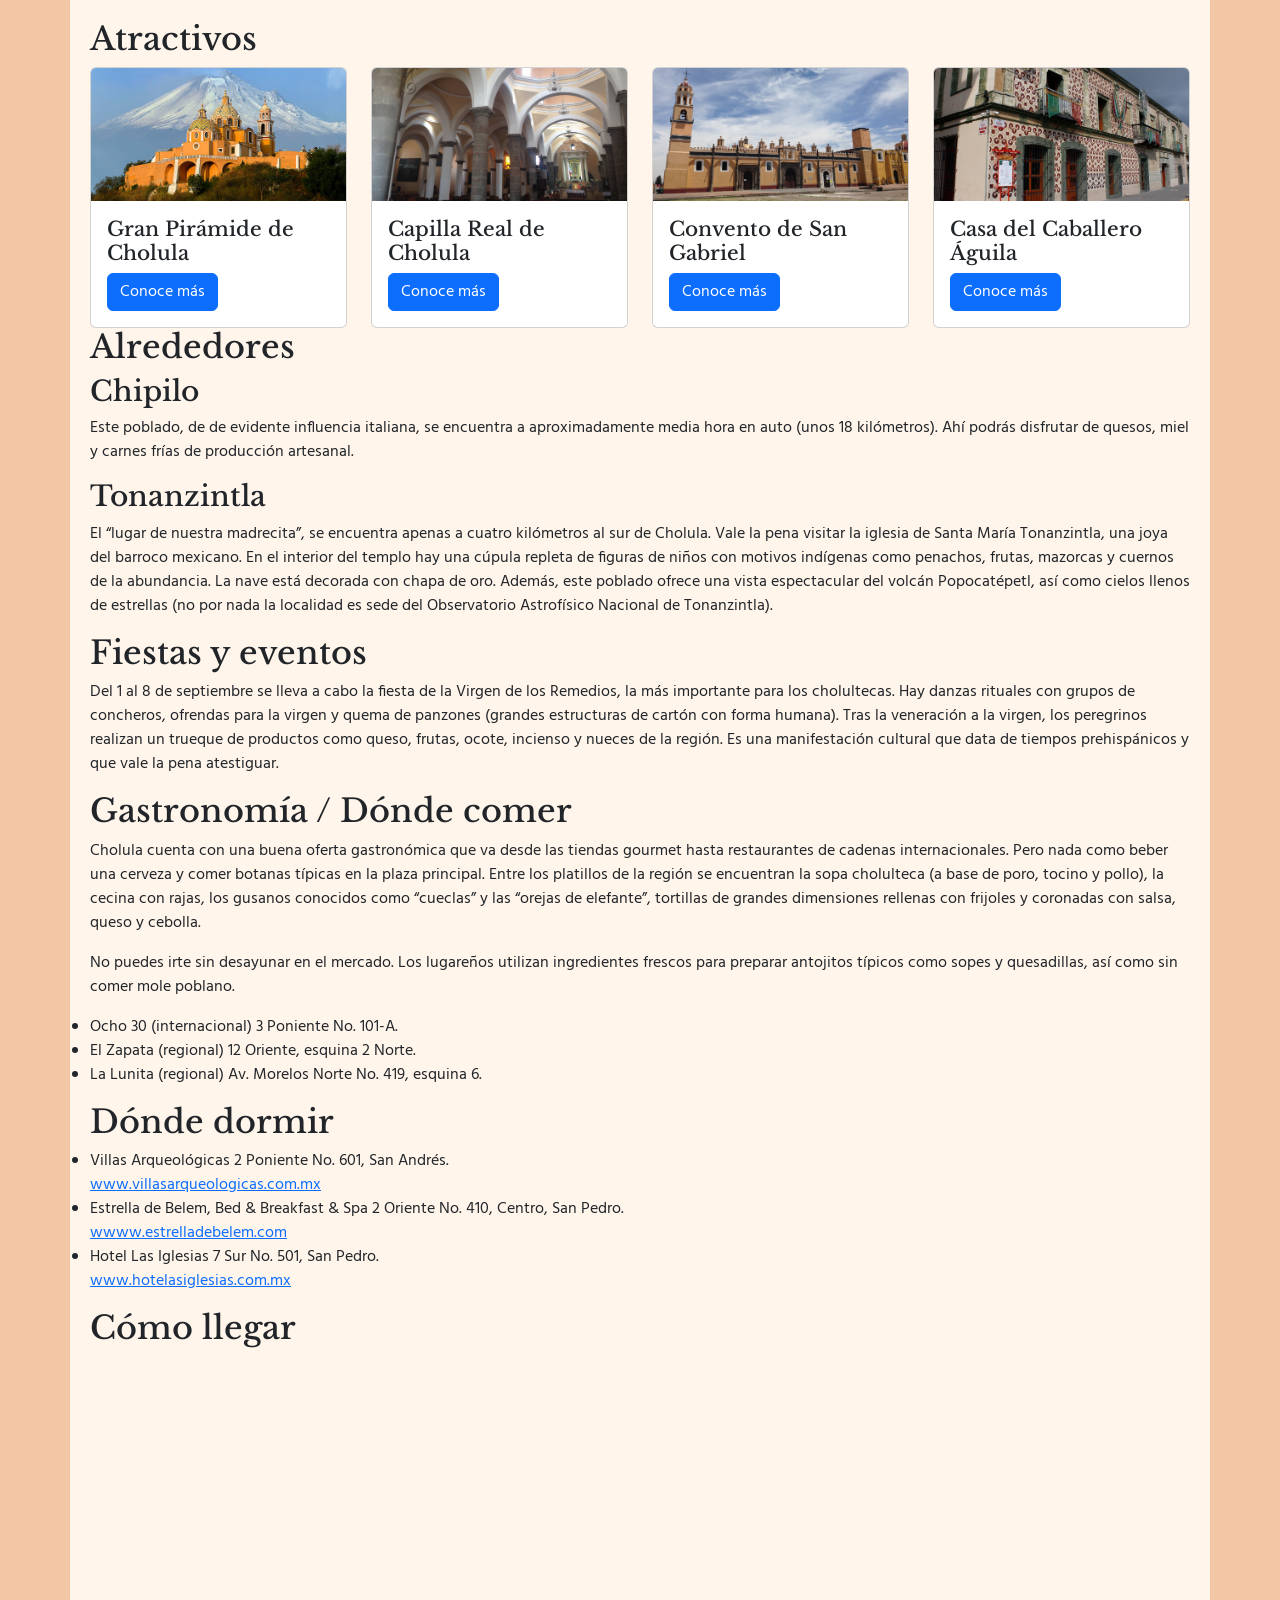
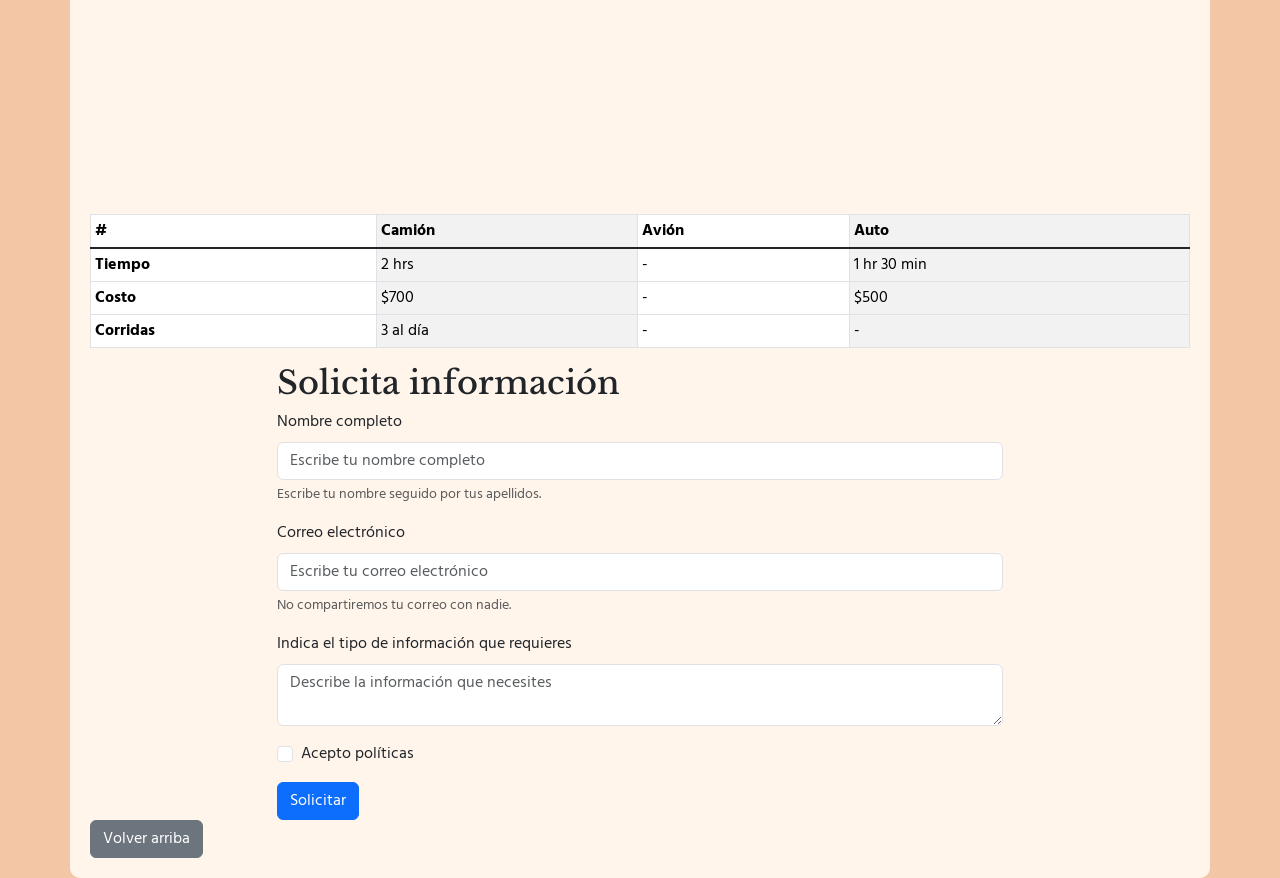
==== commit a116f309: "Modales atractivos Se corrigieron los modales en la sección de atractivos, quedan los 4 funcionando " ====
--- a/ejercicio-bootstrap/index.html
+++ b/ejercicio-bootstrap/index.html
@@ -24,19 +24,134 @@
 
   <!-- Comienza Body -->
   <body>
+    <!-- La etiqueta header es un contenedor para elemento propios del encabezado de un sitio web.
+    Todos los elementos de header deben ser iguales en todas las pantallas de nuestro sitio. -->
+    <header>
+      <!-- Bootstrap nos proporciona un templete básico para los menús de navegación por medio de la etiqueta nav y la clase navbar.
+      Esta información se puede encontrar en https://getbootstrap.com/docs/5.3/components/navbar/ -->
+      <nav class="navbar fixed-top navbar-expand-lg bg-body-tertiary">
+        <div class="container-fluid">
+          <a class="navbar-brand" href="#">Cholula</a>
+          <button class="navbar-toggler" type="button" data-bs-toggle="collapse" data-bs-target="#navbarSupportedContent" aria-controls="navbarSupportedContent" aria-expanded="false" aria-label="Toggle navigation">
+            <span class="navbar-toggler-icon"></span>
+          </button>
+          <div class="collapse navbar-collapse" id="navbarSupportedContent">
+            <ul class="navbar-nav me-auto mb-2 mb-lg-0">
+              <li class="nav-item">
+                <a class="nav-link active" aria-current="page" href="#conoce">Conoce más</a>
+              </li>
+              <li class="nav-item">
+                <a class="nav-link" href="#tipico">Lo típico</a>
+              </li>
+              
+              <li class="nav-item dropdown">
+                <a class="nav-link dropdown-toggle" href="#atractivos" role="button" data-bs-toggle="dropdown" aria-expanded="false">
+                  Atractivos
+                </a>
+                <ul class="dropdown-menu">
+                  <li><a class="dropdown-item" href="#gran-piramide">Gran Pirámide de Cholula</a></li>
+                  <li><a class="dropdown-item" href="#capilla-real">Capilla Real de Cholula</a></li>
+                  <li><hr class="dropdown-divider"></li>
+                  <li><a class="dropdown-item" href="#san-gabriel">Convento de San Gabriel</a></li>
+                  <li><a class="dropdown-item" href="#caballero-aguila">Casa del Caballero Águila</a></ li>
+                </ul>
+              </li>
+              <li class="nav-item dropdown">
+                <a class="nav-link dropdown-toggle" href="#" role="button" data-bs-toggle="dropdown" aria-expanded="false">
+                  Alrededores
+                </a>
+                <ul class="dropdown-menu">
+                  <li><a class="dropdown-item" href="#chipilo">Chipilo</a></li>
+                  <li><a class="dropdown-item" href="#tonanzintla">Tonanzintla</a></li>          
+                </ul>
+              </li>
+
+
+              <li class="nav-item">
+                <a class="nav-link"  href="#fiestas">Fiestas</a>
+              </li>
+              <li class="nav-item">
+                <a class="nav-link" href="#gastronomia">Gastronomía</a>
+              </li>
+              <li class="nav-item">
+                <a class="nav-link" href="#donde-dormir">Dónde dormir</a>
+              </li>
+              <li class="nav-item">
+                <a class="nav-link" href="#como-llegar">Cómo llegar</a>
+              </li>
+            </ul>
+           
+          </div>
+        </div>
+      </nav>
+
+    </header>
+
     <!-- En Bootstrap trabajamos con tres tipos de contenedor: de ancho fijo (.container), fluido (.container-fluid) y de ancho específico (.container-{breakpoint}). Este último es específico para la versión 5.-->
     <div class="container principal">
     
-    <!-- En Bootstrap la clase .row indica una fila. Para más información de filas y columnas en Bootstrap revisa el link https://getbootstrap.com/docs/5.3/layout/grid/-->  
+    <!-- En Bootstrap la clase .row indica una fila. Para más información de filas y columnas en Bootstrap revisa el link https://getbootstrap.com/docs/5.3/layout/grid/  -->  
     <div class="row">
       <!-- En Bootstrap la clase .col indica las columnas que estarán en el contenedor row. Podemos escribir la clase col o podemos indicar con número del 1 al 12 la cantidad de columnas que deberá abarcar.-->
       <div class="col-12">
+
+        <!-- Este es un ejemplo de Carrusel con los elementos que proporciona Bootstrap. en este ejemplo estamos usando indicadores y textos de caption.
+        Para más referencias puedes consultar https://getbootstrap.com/docs/5.3/components/carousel/ -->
+
+        <!-- En la versión 5 los ejemplos de carrusel no están inicializados y hay que hacerlo de manera manual. En este caso, usamos el ejemplo que tiene indicadores, flechas y caption y tuvimos que agregar el atributo  data-bs-ride="false" en la primer línea para que el carrusel esté activo  -->
+        <div id="carouselExampleCaptions" class="carousel slide" data-bs-ride="false">
+          <div class="carousel-indicators">
+            <button type="button" data-bs-target="#carouselExampleCaptions" data-bs-slide-to="0" class="active" aria-current="true" aria-label="Slide 1"></button>
+            <button type="button" data-bs-target="#carouselExampleCaptions" data-bs-slide-to="1" aria-label="Slide 2"></button>
+            <button type="button" data-bs-target="#carouselExampleCaptions" data-bs-slide-to="2" aria-label="Slide 3"></button>
+          </div>
+          <div class="carousel-inner">
+            <div class="carousel-item active">
+              <img src="img/slide-1.jpg" class="d-block w-100" alt="Cholula">
+              <div class="carousel-caption d-none d-md-block">
+                <h5>La Gran Pirámide de Cholula</h5>
+                <p>Some representative placeholder content for the first slide.</p>
+              </div>
+            </div>
+            <div class="carousel-item">
+              <img src="img/slide-2.jpg" class="d-block w-100" alt="Cholula">
+              <div class="carousel-caption d-none d-md-block">
+                <h5>Second slide label</h5>
+                <p>Some representative placeholder content for the second slide.</p>
+              </div>
+            </div>
+            <div class="carousel-item">
+              <img src="img/slide-3.jpg" class="d-block w-100" alt="...">
+              <div class="carousel-caption d-none d-md-block">
+                <h5>Third slide label</h5>
+                <p>Some representative placeholder content for the third slide.</p>
+              </div>
+            </div>
+          </div>
+          <button class="carousel-control-prev" type="button" data-bs-target="#carouselExampleCaptions" data-bs-slide="prev">
+            <span class="carousel-control-prev-icon" aria-hidden="true"></span>
+            <span class="visually-hidden">Previous</span>
+          </button>
+          <button class="carousel-control-next" type="button" data-bs-target="#carouselExampleCaptions" data-bs-slide="next">
+            <span class="carousel-control-next-icon" aria-hidden="true"></span>
+            <span class="visually-hidden">Next</span>
+          </button>
+        </div>
+
     <h1>Cholula</h1>
   
     <p>Este Pueblo Mágico de Puebla te sorprenderá con los restos de una antigua (y enorme) pirámide prehispánica que, después de la Conquista, sirvió como sustento para el Templo Los Remedios.</p>
    
     <blockquote>Cholula: Entre un gran templo prehispánico e iglesias coloniales</blockquote>
     
+
+    <!-- Para embeber un video responsivo se debe agregar un contenedor con la clase .embed-responsive, garantizar que se mantenga la proporción del video o elemento debemos especificar la proporción en la clase. Más información en https://getbootstrap.com/docs/4.1/utilities/embed/#example -->
+
+    <div class="embed-responsive embed-responsive-16by9 ">
+    <!-- Video incrustado desde YouTube con la clase .embed-responsive-item -->
+    <iframe class="embed-responsive-item" width="560" height="315" src="https://www.youtube.com/embed/-tih2xWjG7k" title="YouTube video player" frameborder="0" allow="accelerometer; autoplay; clipboard-write; encrypted-media; gyroscope; picture-in-picture; web-share" allowfullscreen></iframe>
+</div>
+
     <p>Cholula -formado por los poblados de San Andrés Cholula y San Pedro Cholula- recibe al visitante con una imagen única en México y el mundo: una estructura piramidal cubierta por follaje y coronada por una iglesia virreinal, custodiadas por el volcán Popocatépetl. En este Pueblo Mágico muy cercano a la ciudad de Puebla destacan sus múltiples templos de la época, de la Colonia (tantos que, se dice, hay uno por cada día del año), así como su exquisita gastronomía, su fina talavera y el agradable ambiente de provincia.  </p>
     
     <!-- Bootstrap nos permite dar algunos estilos a las imágenes, así como ajustar la posición. En este caso estamos usando una clase que le redondea los bordes y la coloca al centro de la ventana. Para más opciones de imágenes puedes visitar https://getbootstrap.com/docs/5.3/content/images/ -->
@@ -48,7 +163,7 @@
 <!-- Inicia Row -->
 <div class="row">
   <div class="col-12">
-    <h2>Conoce más</h2>
+    <h2 id="conoce">Conoce más</h2>
     <p>Fue fundada por grupos toltecas que fueron exiliados de Tula cerca del año 500 a.C., lo que la convierte en una de las poblaciones vivas más antiguas de América. Posteriormente los cholultecas fueron tributarios de los mexicas, pero se distinguieron históricamente por su ánimo independiente.</p>
 
       <p> Cholula también es conocida por ser escenario de uno de los episodios más cruentos de la Conquista. En 1519 las fuerzas de Hernán Cortés, que habían sido recibidas por los locales, cometieron la infame Matanza de Cholula pues sospechaban una emboscada. Se calcula que murieron hasta 6,000 cholultecas, la mayoría de ellos civiles.</p>
@@ -58,11 +173,11 @@
 <!-- En este row se colocan dos columnas -->
 <div class="row">
    <div class="col-7">
-    <h2>Lo típico</h2>
+    <h2 id="tipico">Lo típico</h2>
     <p>Compra talavera en el Taller de Talavera de la Reyna, donde conservan las técnicas de trabajo del siglo XVI aplicadas a diseños contemporáneos. Las piezas van desde azulejos, platos y vajillas, hasta jarrones, floreros, macetas y cazuelas. </p>
     <br>
     <p>San Pedro Cholula se destaca por su alfarería de barro rojo, los árboles de la vida y las vajillas. Debido a las festividades religiosas a lo largo del año, Cholula también es conocida por la manufactura de artículos pirotécnicos como toritos, cascadas y castillos. Puedes conseguir estos productos en el Centro Artesanal, Cultural y Gastronómico Xelhua.</p>
-    <h2>Sabías qué</h2>
+    <h2 id="sabias">Sabías qué</h2>
    <p>Hay tantas iglesias y templos en Cholula que se dice que hay uno por cada día del año.</p>
    </div>
   
@@ -75,16 +190,47 @@
 <!-- En este bloque colocamos cuatro columnas. Además en cada columna colocaremos el contenido en formato de cards.
 Para más información de cards puedes visitar https://getbootstrap.com/docs/5.3/components/card/#about  -->
 <div class="row">   
-<h2>Atractivos</h2>
+<h2 id="atractivos">Atractivos</h2>
 <!-- En este ejemplo estamos aplicando tres clases para las columnas que funcionarán para el responsive. La clase que contiene lg es para la visualización en dispositivos grandes, la clase md para dispositivos medianos y sm para dispositivos pequeños.-->
 <div class="col-lg-3 col-md-6 col-sm-12">
   <!-- Inicia contenido de card -->
   <div class="card">
-    <img src="https://www.mexicodesconocido.com.mx/wp-content/uploads/2019/07/dreamstime_xxl_12979573.jpg" class="card-img-top" alt="La Gran Pirámide de Cholula">
+    <img src="img/piramide.png" class="card-img-top" alt="La Gran Pirámide de Cholula">
     <div class="card-body">
-      <h5 class="card-title">Gran Pirámide de Cholula</h5>
-      <p class="card-text">Su nombre original en náhuatul es Tlachihualteptl, que significa “cerro hecho a mano”. Esta pirámide tiene la base más grande del mundo: 400 metros por lado. Sobre la pirámide se yergue el Santuario de la Virgen de los Remedios, cuya cúpula está cubierta por talavera típica de la región. La zona arqueológica cuenta con un Museo de Sitio, en que se dan pormenores sobre la historia de la pirámide y la iglesia a lo largo de tres salas. Te recomendamos acceder a la zona arqueológica a través de los misteriosos túneles.</p>
-      <a href="#" class="btn btn-primary">Conozca más</a>
+      <h5 class="card-title" id="gran-piramide">Gran Pirámide de Cholula</h5>
+      
+
+
+
+
+ <!-- Button trigger modal -->
+<button type="button" class="btn btn-primary" data-bs-toggle="modal" data-bs-target="#modal1">
+  Conoce más
+</button>
+
+<!-- Modal -->
+<div class="modal fade" id="modal1" tabindex="-1" aria-labelledby="exampleModalLabel" aria-hidden="true">
+  <div class="modal-dialog">
+    <div class="modal-content">
+      <div class="modal-header">
+        <h1 class="modal-title fs-5" id="exampleModalLabel">Gran Pirámide de Cholula</h1>
+        <button type="button" class="btn-close" data-bs-dismiss="modal" aria-label="Close"></button>
+      </div>
+      <div class="modal-body">
+        <img src="img/piramide@2x.png" class="card-img-top" alt="La Gran Pirámide de Cholula">
+        <br>
+       <p>Su nombre original en náhuatul es Tlachihualteptl, que significa “cerro hecho a mano”. Esta pirámide tiene la base más grande del mundo: 400 metros por lado. Sobre la pirámide se yergue el Santuario de la Virgen de los Remedios, cuya cúpula está cubierta por talavera típica de la región. La zona arqueológica cuenta con un Museo de Sitio, en que se dan pormenores sobre la historia de la pirámide y la iglesia a lo largo de tres salas. Te recomendamos acceder a la zona arqueológica a través de los misteriosos túneles.</p>
+
+      </div>
+      <div class="modal-footer">
+        <button type="button" class="btn btn-primary" data-bs-dismiss="modal">Cerrar</button>
+       
+      </div>
+    </div>
+  </div>
+</div>
+<!-- Fin modal -->
+
     </div>
   </div>
   
@@ -92,11 +238,40 @@
 <div class="col-lg-3 col-md-6 col-sm-12">
   <!-- Inicia contenido de card -->
   <div class="card" >
-    <img src="https://mxcity.mx/wp-content/uploads/2020/12/capilla-real-cholula-puebla-.jpg" class="card-img-top" alt="Capilla Real de Cholula">
+    <img src="img/capilla.png" class="card-img-top" alt="Capilla Real de Cholula">
     <div class="card-body">
-      <h5 class="card-title">Capilla Real de Cholula</h5>
-      <p class="card-text">Es otro ejemplo de un lugar de culto católico construido sobre un recinto sagrado prehispánico. Esta edificación fue erigida con mano de obra indígena sobre lo que solía ser el templo de Quetzalcóatl. Cabe mencionar que la estructura sigue algunos preceptos de la cosmología prehispánica; las siete naves que van de oriente a poniente, por ejemplo, representan a Chicomecoatl, la Madre Tierra. La Fiesta del Pueblo, celebrada el domingo anterior a Pentecostés, sigue siendo en su honor. En la pila bautismal, que data del siglo XVI, aún puede apreciarse un calendario indígena.</p>
-      <a href="#" class="btn btn-primary">Conozca más</a>
+      <h5 class="card-title" id="capilla-real">Capilla Real de Cholula</h5>
+     
+    
+       <!-- Button trigger modal -->
+<button type="button" class="btn btn-primary" data-bs-toggle="modal" data-bs-target="#modal2">
+  Conoce más
+</button>
+
+<!-- Modal -->
+<div class="modal fade" id="modal2" tabindex="-1" aria-labelledby="exampleModalLabel" aria-hidden="true">
+  <div class="modal-dialog">
+    <div class="modal-content">
+      <div class="modal-header">
+        <h1 class="modal-title fs-5" id="exampleModalLabel">Capilla Real de Cholula</h1>
+        <button type="button" class="btn-close" data-bs-dismiss="modal" aria-label="Close"></button>
+      </div>
+      <div class="modal-body">
+        <img src="img/capilla@2x.png" class="card-img-top" alt="Capilla Real de Cholula">
+        <br>
+        <p class="card-text">Es otro ejemplo de un lugar de culto católico construido sobre un recinto sagrado prehispánico. Esta edificación fue erigida con mano de obra indígena sobre lo que solía ser el templo de Quetzalcóatl. Cabe mencionar que la estructura sigue algunos preceptos de la cosmología prehispánica; las siete naves que van de oriente a poniente, por ejemplo, representan a Chicomecoatl, la Madre Tierra. La Fiesta del Pueblo, celebrada el domingo anterior a Pentecostés, sigue siendo en su honor. En la pila bautismal, que data del siglo XVI, aún puede apreciarse un calendario indígena.</p>
+
+      </div>
+      <div class="modal-footer">
+        <button type="button" class="btn btn-primary" data-bs-dismiss="modal">Cerrar</button>
+       
+      </div>
+    </div>
+  </div>
+</div>
+<!-- Fin modal -->
+
+
     </div>
   </div>
 
@@ -104,11 +279,38 @@
 <div class="col-lg-3 col-md-6 col-sm-12"> 
    <!-- Inicia contenido de card -->
   <div class="card" >
-    <img src="..." class="card-img-top" alt="...">
+    <img src="img/sangabriel.png" class="card-img-top" alt="Convento de San Gabriel">
     <div class="card-body">
-      <h5 class="card-title">Convento de San Gabriel</h5>
-      <p class="card-text">Se ubica en el centro del poblado y es uno de los templos más antiguos del país, ya que se remonta a 1549. Frente a este complejo franciscano se encuentra la Parroquia de San Pedro Cholula, gran ejemplo de la arquitectura religiosa colonial, con una cúpula de estilo churrigueresco. En el interior se descubre una pintura de Cristóbal de Villalpando que muestra a San Miguel Arcángel con traje de guerrero.</p>
-      <a href="#" class="btn btn-primary">Conozca más</a>
+      <h5 class="card-title" id="san-gabriel">Convento de San Gabriel</h5>
+      
+   
+      <!-- Button trigger modal -->
+<button type="button" class="btn btn-primary" data-bs-toggle="modal" data-bs-target="#modal3">
+  Conoce más
+</button>
+
+<!-- Modal -->
+<div class="modal fade" id="modal3" tabindex="-1" aria-labelledby="exampleModalLabel" aria-hidden="true">
+  <div class="modal-dialog">
+    <div class="modal-content">
+      <div class="modal-header">
+        <h1 class="modal-title fs-5" id="exampleModalLabel">Convento de San Gabriel</h1>
+        <button type="button" class="btn-close" data-bs-dismiss="modal" aria-label="Close"></button>
+      </div>
+      <div class="modal-body">
+        <img src="img/sangabriel@2x.png" class="card-img-top" alt="Convento de San Gabriel">
+        <br>
+        <p class="card-text">Se ubica en el centro del poblado y es uno de los templos más antiguos del país, ya que se remonta a 1549. Frente a este complejo franciscano se encuentra la Parroquia de San Pedro Cholula, gran ejemplo de la arquitectura religiosa colonial, con una cúpula de estilo churrigueresco. En el interior se descubre una pintura de Cristóbal de Villalpando que muestra a San Miguel Arcángel con traje de guerrero.</p>
+
+      </div>
+      <div class="modal-footer">
+        <button type="button" class="btn btn-primary" data-bs-dismiss="modal">Cerrar</button>
+       
+      </div>
+    </div>
+  </div>
+</div>
+<!-- Fin modal -->
     </div>
   </div>
 
@@ -116,12 +318,38 @@
 <div class="col-lg-3 col-md-6 col-sm-12"> 
    <!-- Inicia contenido de card -->
   <div class="card" >
-    <img src="..." class="card-img-top" alt="...">
+    <img src="img/aguila.png" class="card-img-top" alt="Casa del Caballero Águila">
     <div class="card-body">
-      <h5 class="card-title">Casa del Caballero Águila</h5>
-      <p class="card-text">Nombrada así por el bajorrelieve que flanquea su entrada principal. Su planta baja data del siglo XVI y la alta del XVII. Actualmente aloja al Museo de la Ciudad de Cholula, con seis salas donde se exhiben alrededor de 2,300 piezas prehispánicas y virreinales. Vale la pena visitarlo no sólo por la obra expuesta, sino también porque se encuentra en el edificio civil hispano más antiguo de Cholula.</p>
+      <h5 class="card-title" id="caballero-aguila">Casa del Caballero Águila</h5>
+     
+             <!-- Button trigger modal -->
+<button type="button" class="btn btn-primary" data-bs-toggle="modal" data-bs-target="#modal4">
+  Conoce más
+</button>
+
+<!-- Modal -->
+<div class="modal fade" id="modal4" tabindex="-1" aria-labelledby="exampleModalLabel" aria-hidden="true">
+  <div class="modal-dialog">
+    <div class="modal-content">
+      <div class="modal-header">
+        <h1 class="modal-title fs-5" id="exampleModalLabel">Casa del Caballero Águila</h1>
+        <button type="button" class="btn-close" data-bs-dismiss="modal" aria-label="Close"></button>
+      </div>
+      <div class="modal-body">
+        <img src="img/aguila@2x.png" class="card-img-top" alt="Casa del Caballero Águila">
+        <br>
+        <p class="card-text">Nombrada así por el bajorrelieve que flanquea su entrada principal. Su planta baja data del siglo XVI y la alta del XVII. Actualmente aloja al Museo de la Ciudad de Cholula, con seis salas donde se exhiben alrededor de 2,300 piezas prehispánicas y virreinales. Vale la pena visitarlo no sólo por la obra expuesta, sino también porque se encuentra en el edificio civil hispano más antiguo de Cholula.</p>
       <p class="card-text">Hay un tranvía que puedes tomar en la Caseta de Atención Turística 1, en las esquinas de las avenidas Hidalgo y Miguel Alemán. El recorrido pasa por Tonanzintla, la Capilla Real y la plaza central.</P>
-      <a href="#" class="btn btn-primary">Go somewhere</a>
+
+      </div>
+      <div class="modal-footer">
+        <button type="button" class="btn btn-primary" data-bs-dismiss="modal">Cerrar</button>
+       
+      </div>
+    </div>
+  </div>
+</div>
+<!-- Fin modal -->
     </div>
   </div>
 
@@ -129,24 +357,24 @@
 </div>
 <!-- Inicia row -->
    <div class="row">
-    <h2>Alrededores</h2>
+    <h2 id="alrededores">Alrededores</h2>
   
-   <h3>Chipilo</h3>
+   <h3 id="chipilo">Chipilo</h3>
    <p>Este poblado, de de evidente influencia italiana, se encuentra a aproximadamente media hora en auto (unos 18 kilómetros). Ahí podrás disfrutar de quesos, miel y carnes frías de producción artesanal.</p>
    <br><br>
  
-    <h3>Tonanzintla</h3>
+    <h3 id="tonanzintla">Tonanzintla</h3>
     <p>El “lugar de nuestra madrecita”, se encuentra apenas a cuatro kilómetros al sur de Cholula. Vale la pena visitar la iglesia de Santa María Tonanzintla, una joya del barroco mexicano. En el interior del templo hay una cúpula repleta de figuras de niños con motivos indígenas como penachos, frutas, mazorcas y cuernos de la abundancia. La nave está decorada con chapa de oro. Además, este poblado ofrece una vista espectacular del volcán Popocatépetl, así como cielos llenos de estrellas (no por nada la localidad es sede del Observatorio Astrofísico Nacional de Tonanzintla). </p>
    </div>
    <!-- Inicia row -->
     <div class="row">
-      <h2>Fiestas y eventos</h2>
+      <h2 id="fiestas">Fiestas y eventos</h2>
     <p>Del 1 al 8 de septiembre se lleva a cabo la fiesta de la Virgen de los Remedios, la más importante para los cholultecas. Hay danzas rituales con grupos de concheros, ofrendas para la virgen y quema de panzones (grandes estructuras de cartón con forma humana). Tras la veneración a la virgen, los peregrinos realizan un trueque de productos como queso, frutas, ocote, incienso y nueces de la región. Es una manifestación cultural que data de tiempos prehispánicos y que vale la pena atestiguar. </p>
     </div>
 
     <!-- Inicia row -->
     <div class="row">
-    <h2>Gastronomía / Dónde comer</h2>
+    <h2 id="gastronomia">Gastronomía / Dónde comer</h2>
     <p>Cholula cuenta con una buena oferta gastronómica que va desde las tiendas gourmet hasta restaurantes de cadenas internacionales. Pero nada como beber una cerveza y comer botanas típicas en la plaza principal. Entre los platillos de la región se encuentran la sopa cholulteca (a base de poro, tocino y pollo), la cecina con rajas, los gusanos conocidos como “cueclas” y las “orejas de elefante”, tortillas de grandes dimensiones rellenas con frijoles y coronadas con salsa, queso y cebolla.</p>
     <br>
     <P>No puedes irte sin desayunar en el mercado. Los lugareños utilizan ingredientes frescos para preparar antojitos típicos como sopes y quesadillas, así como sin comer mole poblano.</P>
@@ -167,7 +395,7 @@
 <!-- Inicia row -->
 <div class="row">
    
-    <h2>Dónde dormir</h2>
+    <h2 id="donde-dormir">Dónde dormir</h2>
     <ul>
         <li>Villas Arqueológicas
             2 Poniente No. 601, San Andrés.<br>
@@ -187,11 +415,18 @@
 </div>
 <!-- Inicia row -->
    <div class="row">
-     <h2>Cómo llegar</h2>
+     <h2 id="como-llegar">Cómo llegar</h2>
+
+    <!-- Mapa embebido -->
+    <!-- 4:3 aspect ratio -->
+<div class="embed-responsive embed-responsive-4by3">
+  <iframe class="embed-responsive-item" src="https://www.google.com/maps/embed?pb=!1m18!1m12!1m3!1d60331.57017810979!2d-98.35334154840031!3d19.07590675567994!2m3!1f0!2f0!3f0!3m2!1i1024!2i768!4f13.1!3m3!1m2!1s0x85cfc8a16b13cfb1%3A0x2825dd848e53ec4a!2sCholula%2C%20Pue.!5e0!3m2!1ses-419!2smx!4v1681921044390!5m2!1ses-419!2smx" width="600" height="450" style="border:0;" allowfullscreen="" loading="lazy" referrerpolicy="no-referrer-when-downgrade"></iframe>
+</div>
+
     <!-- Las tablas son uno de los elementos más importantes en HTML, en principio porque los primeros sitios web se estructuraban con esa base, actualmente se utlizan etiquetas de contenedores como div, section, o article entre otras pero las tablas se siguen utiliznado para la visualización de contenidos tabulares.
     
     Bootstrap da varias opciones de clases que puedes encontrar en https://getbootstrap.com/docs/5.3/content/tables/ -->
-    
+      
     <!-- Para hacer la tabla responsiva debemos colocar un contenedor y a éste aplicarle la clase .table-responsive . También se puede indicar el tamaño del dispositivo en el que se va a aplicar. -->
     <div class="table-responsive">
 
@@ -234,7 +469,7 @@
 <div class="row">
   <!-- En ocasiones necesitamos que las columnas se "empujen" sin necesidad de crear columnas vacías, para esto se utliza la clase offset-. Para más información consulta el enlace https://getbootstrap.com/docs/5.3/layout/columns/#offsetting-columns -->
   <div class="col-md-8 offset-md-2">
-<h2>Solicita información</h2>
+<h2 id="informacion">Solicita información</h2>
 <!-- Formulario -->
 <form>
   <!-- Bloque para información del nombre -->
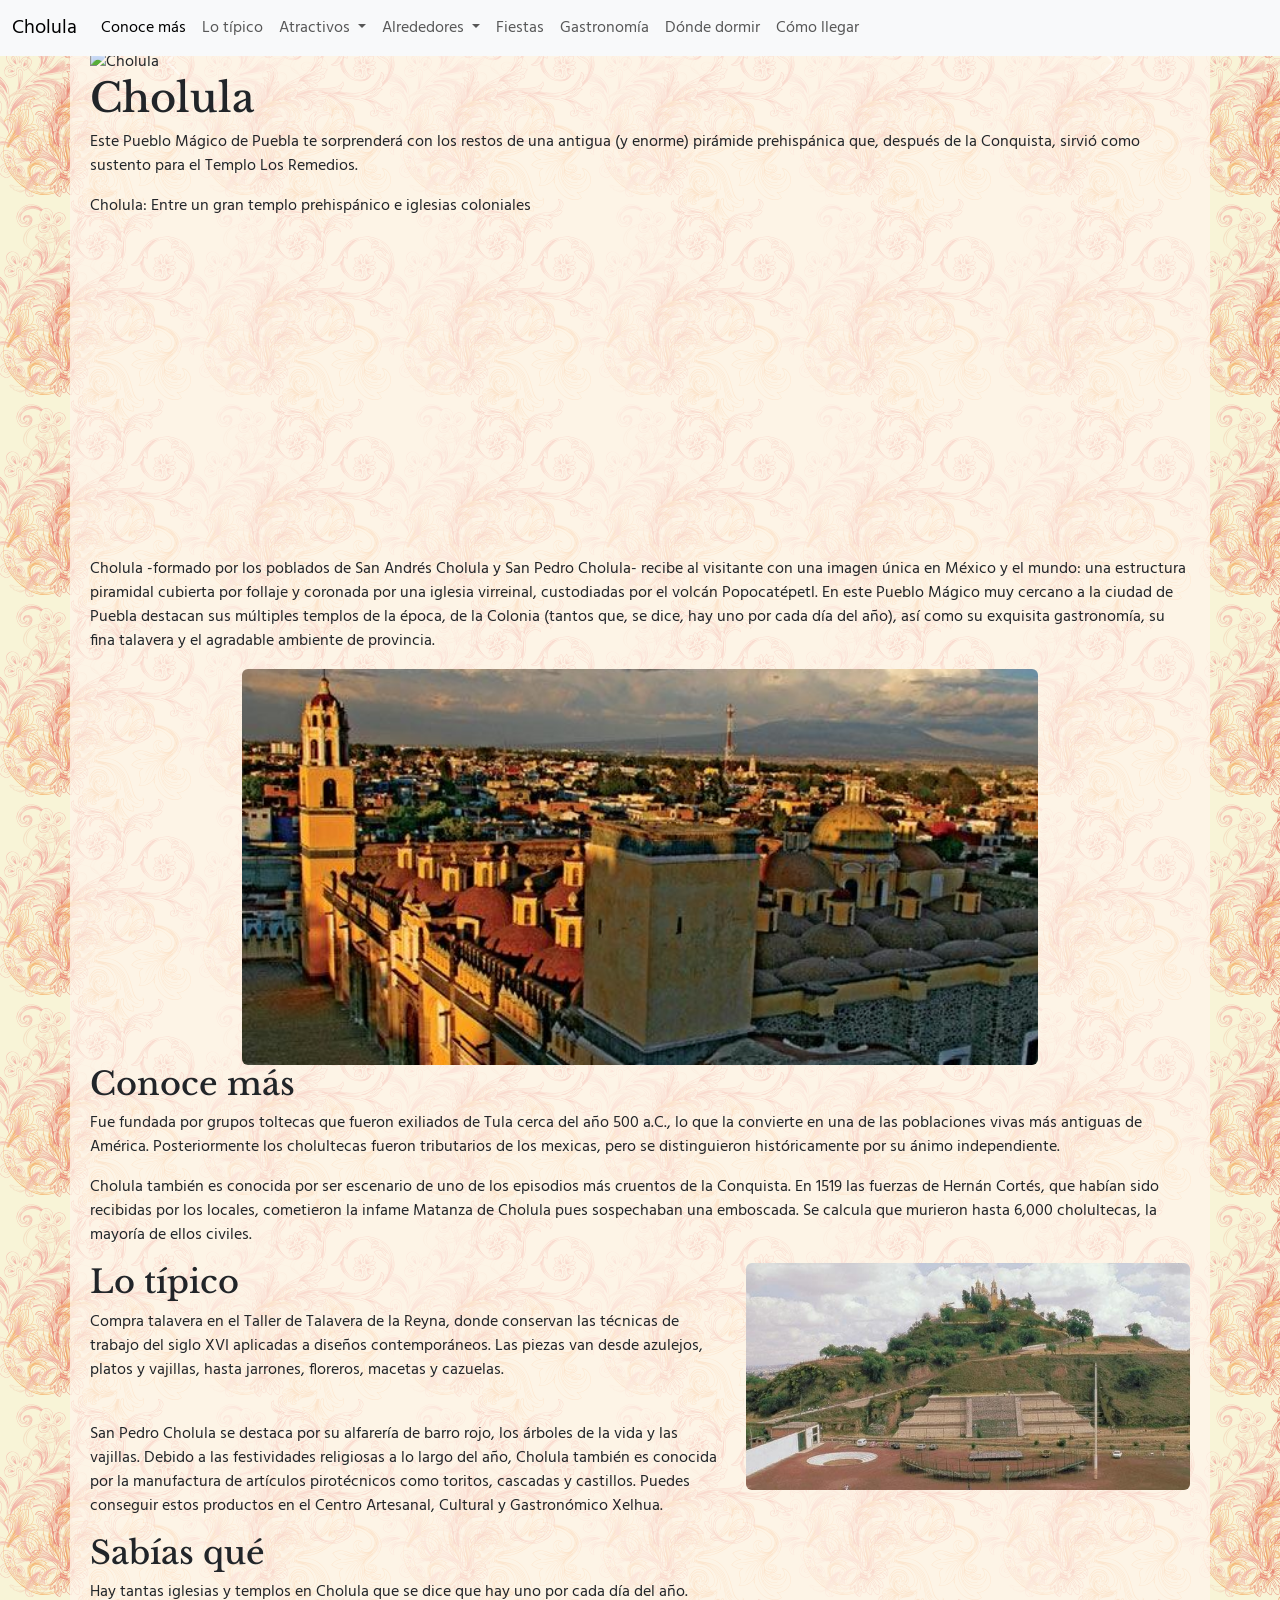
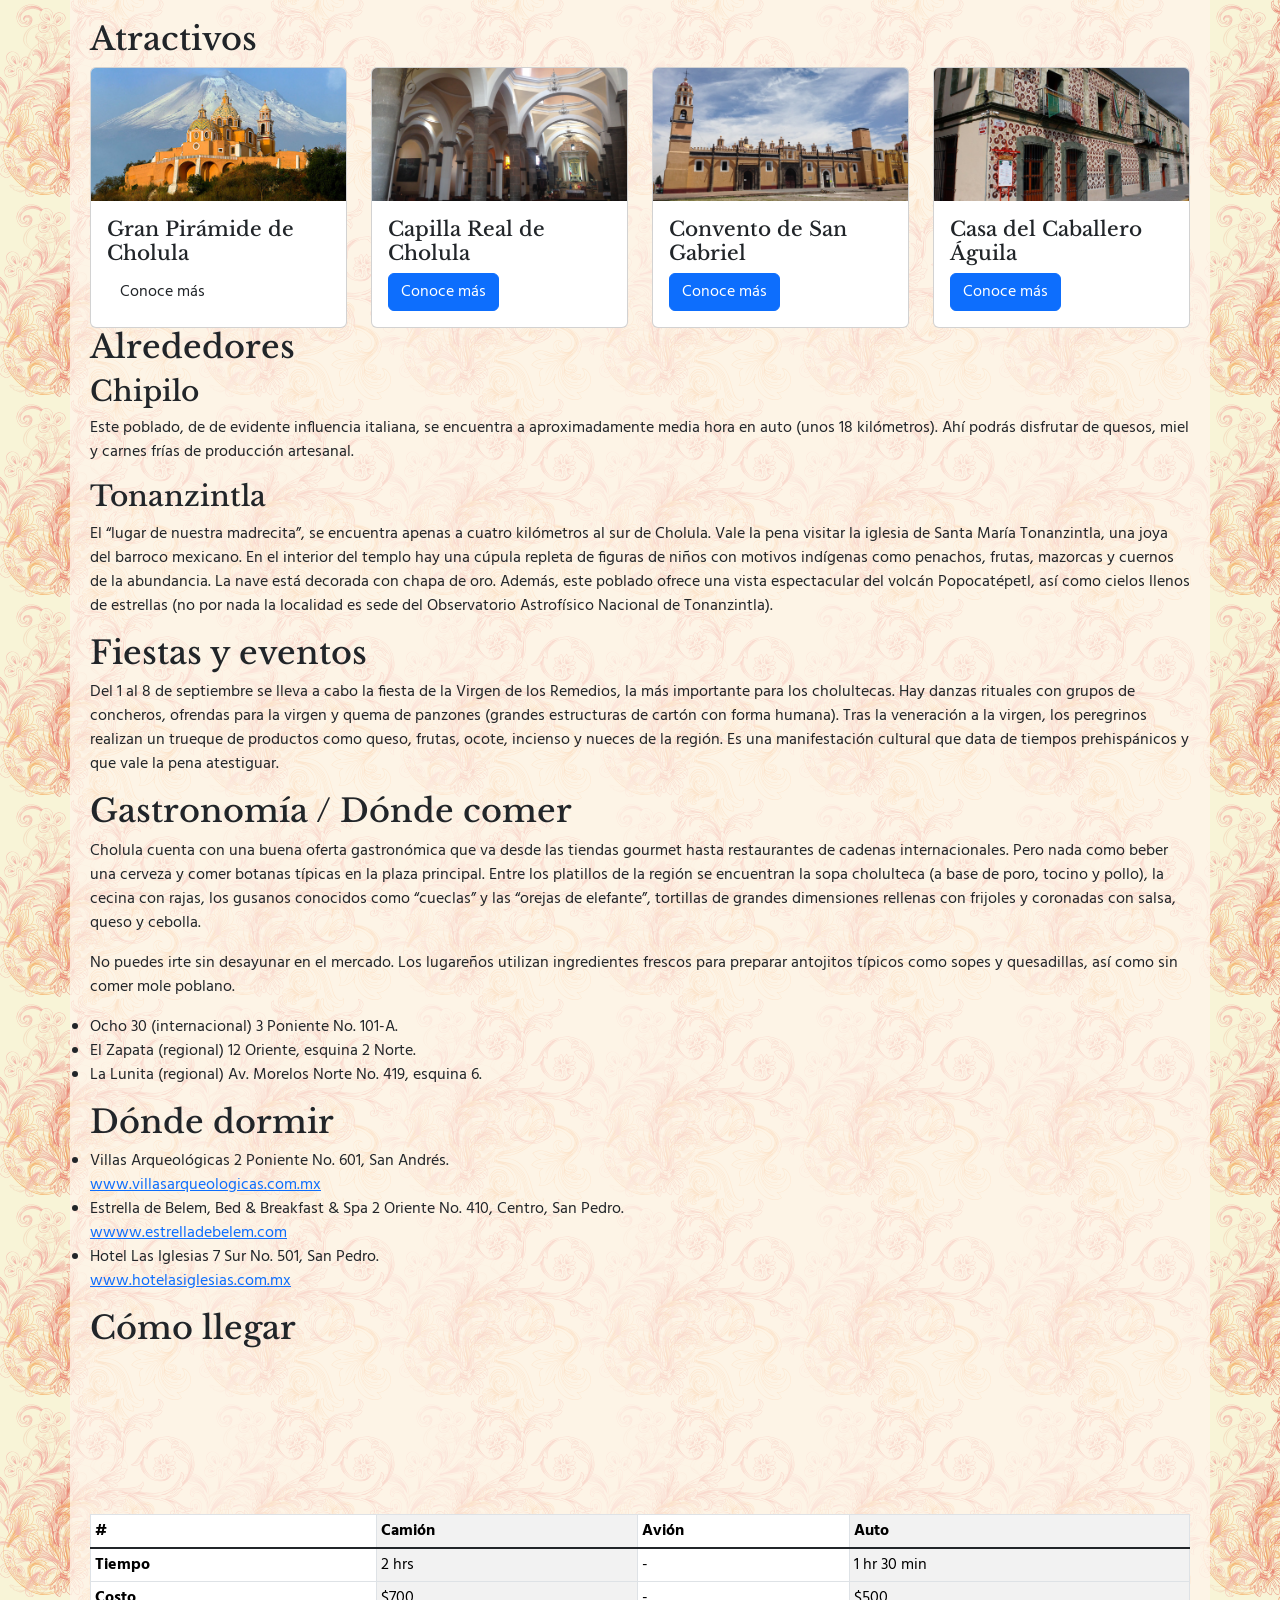
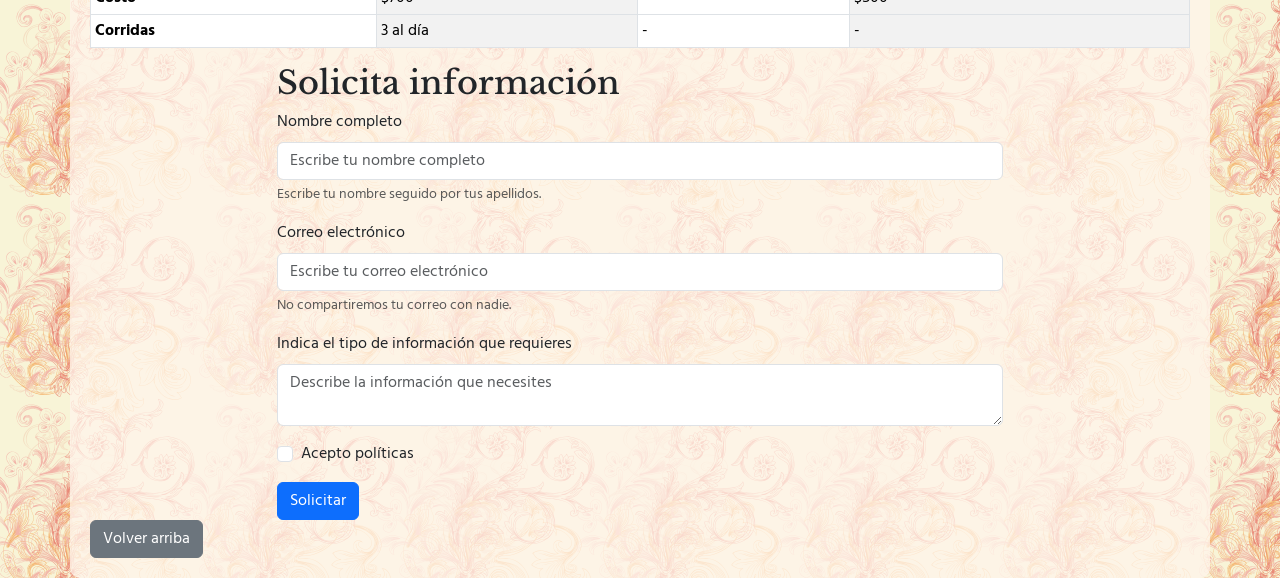
==== commit 07a622d5: "Actualización Se agregan clases nuevas para la personalización de la hoja de estilo" ====
--- a/ejercicio-bootstrap/index.html
+++ b/ejercicio-bootstrap/index.html
@@ -29,7 +29,7 @@
     <header>
       <!-- Bootstrap nos proporciona un templete básico para los menús de navegación por medio de la etiqueta nav y la clase navbar.
       Esta información se puede encontrar en https://getbootstrap.com/docs/5.3/components/navbar/ -->
-      <nav class="navbar fixed-top navbar-expand-lg bg-body-tertiary">
+      <nav class="navbar fixed-top navbar-expand-lg bg-body-tertiary nav-principal">
         <div class="container-fluid">
           <a class="navbar-brand" href="#">Cholula</a>
           <button class="navbar-toggler" type="button" data-bs-toggle="collapse" data-bs-target="#navbarSupportedContent" aria-controls="navbarSupportedContent" aria-expanded="false" aria-label="Toggle navigation">
@@ -99,7 +99,7 @@
         Para más referencias puedes consultar https://getbootstrap.com/docs/5.3/components/carousel/ -->
 
         <!-- En la versión 5 los ejemplos de carrusel no están inicializados y hay que hacerlo de manera manual. En este caso, usamos el ejemplo que tiene indicadores, flechas y caption y tuvimos que agregar el atributo  data-bs-ride="false" en la primer línea para que el carrusel esté activo  -->
-        <div id="carouselExampleCaptions" class="carousel slide" data-bs-ride="false">
+        <div id="carouselExampleCaptions" class="carousel slide carousel-home" data-bs-ride="false">
           <div class="carousel-indicators">
             <button type="button" data-bs-target="#carouselExampleCaptions" data-bs-slide-to="0" class="active" aria-current="true" aria-label="Slide 1"></button>
             <button type="button" data-bs-target="#carouselExampleCaptions" data-bs-slide-to="1" aria-label="Slide 2"></button>
@@ -161,7 +161,7 @@
     </div>
 
 <!-- Inicia Row -->
-<div class="row">
+<div class="row bloque-interno">
   <div class="col-12">
     <h2 id="conoce">Conoce más</h2>
     <p>Fue fundada por grupos toltecas que fueron exiliados de Tula cerca del año 500 a.C., lo que la convierte en una de las poblaciones vivas más antiguas de América. Posteriormente los cholultecas fueron tributarios de los mexicas, pero se distinguieron históricamente por su ánimo independiente.</p>
@@ -171,7 +171,7 @@
     </div>
 <!-- Inicia row -->
 <!-- En este row se colocan dos columnas -->
-<div class="row">
+<div class="row bloque-interno">
    <div class="col-7">
     <h2 id="tipico">Lo típico</h2>
     <p>Compra talavera en el Taller de Talavera de la Reyna, donde conservan las técnicas de trabajo del siglo XVI aplicadas a diseños contemporáneos. Las piezas van desde azulejos, platos y vajillas, hasta jarrones, floreros, macetas y cazuelas. </p>
@@ -189,28 +189,32 @@
 <!-- Inicia row -->
 <!-- En este bloque colocamos cuatro columnas. Además en cada columna colocaremos el contenido en formato de cards.
 Para más información de cards puedes visitar https://getbootstrap.com/docs/5.3/components/card/#about  -->
-<div class="row">   
+<div class="row bloque-interno">   
 <h2 id="atractivos">Atractivos</h2>
 <!-- En este ejemplo estamos aplicando tres clases para las columnas que funcionarán para el responsive. La clase que contiene lg es para la visualización en dispositivos grandes, la clase md para dispositivos medianos y sm para dispositivos pequeños.-->
 <div class="col-lg-3 col-md-6 col-sm-12">
+ 
+<!-- En estas vards haremos uso de las ventanas modales. Una ventana modal es aquella que se acciona desde un elemento, generalmente desde un botón y se despliega por encima del contenido mostrando información como puede ser imágenes, textos, botones e incluso se pueden agregar videos. Una ventana modal deberá tener elementos que permitan cerrarla.
+
+Se pueden agregar varias ventanas modales en un mismo documento pero es importante asignarle un ID a cada una como se puede ver en los ejemplos.
+
+Para más información de ventanas modales https://getbootstrap.com/docs/5.3/components/modal/ --> 
+ 
   <!-- Inicia contenido de card -->
   <div class="card">
     <img src="img/piramide.png" class="card-img-top" alt="La Gran Pirámide de Cholula">
     <div class="card-body">
       <h5 class="card-title" id="gran-piramide">Gran Pirámide de Cholula</h5>
-      
-
-
-
+  
 
  <!-- Button trigger modal -->
-<button type="button" class="btn btn-primary" data-bs-toggle="modal" data-bs-target="#modal1">
+<button type="button" class="btn btn-chol1" data-bs-toggle="modal" data-bs-target="#modal1">
   Conoce más
 </button>
 
 <!-- Modal -->
 <div class="modal fade" id="modal1" tabindex="-1" aria-labelledby="exampleModalLabel" aria-hidden="true">
-  <div class="modal-dialog">
+  <div class="modal-dialog modal-lg">
     <div class="modal-content">
       <div class="modal-header">
         <h1 class="modal-title fs-5" id="exampleModalLabel">Gran Pirámide de Cholula</h1>
@@ -223,7 +227,7 @@
 
       </div>
       <div class="modal-footer">
-        <button type="button" class="btn btn-primary" data-bs-dismiss="modal">Cerrar</button>
+        <button type="button" class="btn btn-chol1" data-bs-dismiss="modal">Cerrar</button>
        
       </div>
     </div>
@@ -250,7 +254,7 @@
 
 <!-- Modal -->
 <div class="modal fade" id="modal2" tabindex="-1" aria-labelledby="exampleModalLabel" aria-hidden="true">
-  <div class="modal-dialog">
+  <div class="modal-dialog modal-lg">
     <div class="modal-content">
       <div class="modal-header">
         <h1 class="modal-title fs-5" id="exampleModalLabel">Capilla Real de Cholula</h1>
@@ -284,14 +288,14 @@
       <h5 class="card-title" id="san-gabriel">Convento de San Gabriel</h5>
       
    
-      <!-- Button trigger modal -->
+<!-- Button trigger modal -->
 <button type="button" class="btn btn-primary" data-bs-toggle="modal" data-bs-target="#modal3">
   Conoce más
 </button>
 
 <!-- Modal -->
 <div class="modal fade" id="modal3" tabindex="-1" aria-labelledby="exampleModalLabel" aria-hidden="true">
-  <div class="modal-dialog">
+  <div class="modal-dialog modal-lg">
     <div class="modal-content">
       <div class="modal-header">
         <h1 class="modal-title fs-5" id="exampleModalLabel">Convento de San Gabriel</h1>
@@ -322,14 +326,14 @@
     <div class="card-body">
       <h5 class="card-title" id="caballero-aguila">Casa del Caballero Águila</h5>
      
-             <!-- Button trigger modal -->
+ <!-- Button trigger modal -->
 <button type="button" class="btn btn-primary" data-bs-toggle="modal" data-bs-target="#modal4">
   Conoce más
 </button>
 
 <!-- Modal -->
 <div class="modal fade" id="modal4" tabindex="-1" aria-labelledby="exampleModalLabel" aria-hidden="true">
-  <div class="modal-dialog">
+  <div class="modal-dialog modal-lg">
     <div class="modal-content">
       <div class="modal-header">
         <h1 class="modal-title fs-5" id="exampleModalLabel">Casa del Caballero Águila</h1>
@@ -356,7 +360,7 @@
 </div>
 </div>
 <!-- Inicia row -->
-   <div class="row">
+   <div class="row bloque-interno">
     <h2 id="alrededores">Alrededores</h2>
   
    <h3 id="chipilo">Chipilo</h3>
@@ -373,7 +377,7 @@
     </div>
 
     <!-- Inicia row -->
-    <div class="row">
+    <div class="row bloque-interno">
     <h2 id="gastronomia">Gastronomía / Dónde comer</h2>
     <p>Cholula cuenta con una buena oferta gastronómica que va desde las tiendas gourmet hasta restaurantes de cadenas internacionales. Pero nada como beber una cerveza y comer botanas típicas en la plaza principal. Entre los platillos de la región se encuentran la sopa cholulteca (a base de poro, tocino y pollo), la cecina con rajas, los gusanos conocidos como “cueclas” y las “orejas de elefante”, tortillas de grandes dimensiones rellenas con frijoles y coronadas con salsa, queso y cebolla.</p>
     <br>
@@ -393,7 +397,7 @@
     </ul>
 </div>
 <!-- Inicia row -->
-<div class="row">
+<div class="row bloque-interno">
    
     <h2 id="donde-dormir">Dónde dormir</h2>
     <ul>
@@ -414,13 +418,13 @@
     </ul>
 </div>
 <!-- Inicia row -->
-   <div class="row">
+   <div class="row bloque-interno">
      <h2 id="como-llegar">Cómo llegar</h2>
 
     <!-- Mapa embebido -->
     <!-- 4:3 aspect ratio -->
-<div class="embed-responsive embed-responsive-4by3">
-  <iframe class="embed-responsive-item" src="https://www.google.com/maps/embed?pb=!1m18!1m12!1m3!1d60331.57017810979!2d-98.35334154840031!3d19.07590675567994!2m3!1f0!2f0!3f0!3m2!1i1024!2i768!4f13.1!3m3!1m2!1s0x85cfc8a16b13cfb1%3A0x2825dd848e53ec4a!2sCholula%2C%20Pue.!5e0!3m2!1ses-419!2smx!4v1681921044390!5m2!1ses-419!2smx" width="600" height="450" style="border:0;" allowfullscreen="" loading="lazy" referrerpolicy="no-referrer-when-downgrade"></iframe>
+<div class="embed-responsive embed-responsive-4by3 mapa-emb">
+  <iframe class="embed-responsive-item" src="https://www.google.com/maps/embed?pb=!1m18!1m12!1m3!1d60331.57017810979!2d-98.35334154840031!3d19.07590675567994!2m3!1f0!2f0!3f0!3m2!1i1024!2i768!4f13.1!3m3!1m2!1s0x85cfc8a16b13cfb1%3A0x2825dd848e53ec4a!2sCholula%2C%20Pue.!5e0!3m2!1ses-419!2smx!4v1681921044390!5m2!1ses-419!2smx" style="border:0;" allowfullscreen="" loading="lazy" referrerpolicy="no-referrer-when-downgrade"></iframe>
 </div>
 
     <!-- Las tablas son uno de los elementos más importantes en HTML, en principio porque los primeros sitios web se estructuraban con esa base, actualmente se utlizan etiquetas de contenedores como div, section, o article entre otras pero las tablas se siguen utiliznado para la visualización de contenidos tabulares.
@@ -466,7 +470,7 @@
 </div>
 
 <!-- Inicia row -->
-<div class="row">
+<div class="row bloque-interno">
   <!-- En ocasiones necesitamos que las columnas se "empujen" sin necesidad de crear columnas vacías, para esto se utliza la clase offset-. Para más información consulta el enlace https://getbootstrap.com/docs/5.3/layout/columns/#offsetting-columns -->
   <div class="col-md-8 offset-md-2">
 <h2 id="informacion">Solicita información</h2>
--- a/ejercicio-bootstrap/css/estilos.css
+++ b/ejercicio-bootstrap/css/estilos.css
@@ -1,11 +1,14 @@
 body {
     background-color: #f3c6a5;
-    background-image: url(img/fondo.png);
+    background-image: url(../img/fondo.png);
+    background-position: ;
+    background-repeat: ;
+    background-size: ;
     font-family: 'Hind', sans-serif;
 }
 /* Creamos un estilo para el contenedor principal diferente a la clase .container de Bootstrap para no interferir en sus estilos */
 .principal {
-    background-color: #fff5eb;
+    background-color: rgba(255, 245, 235, 0.75);
     margin-top: 30px;
     border-radius: 10px;
     padding: 20px;
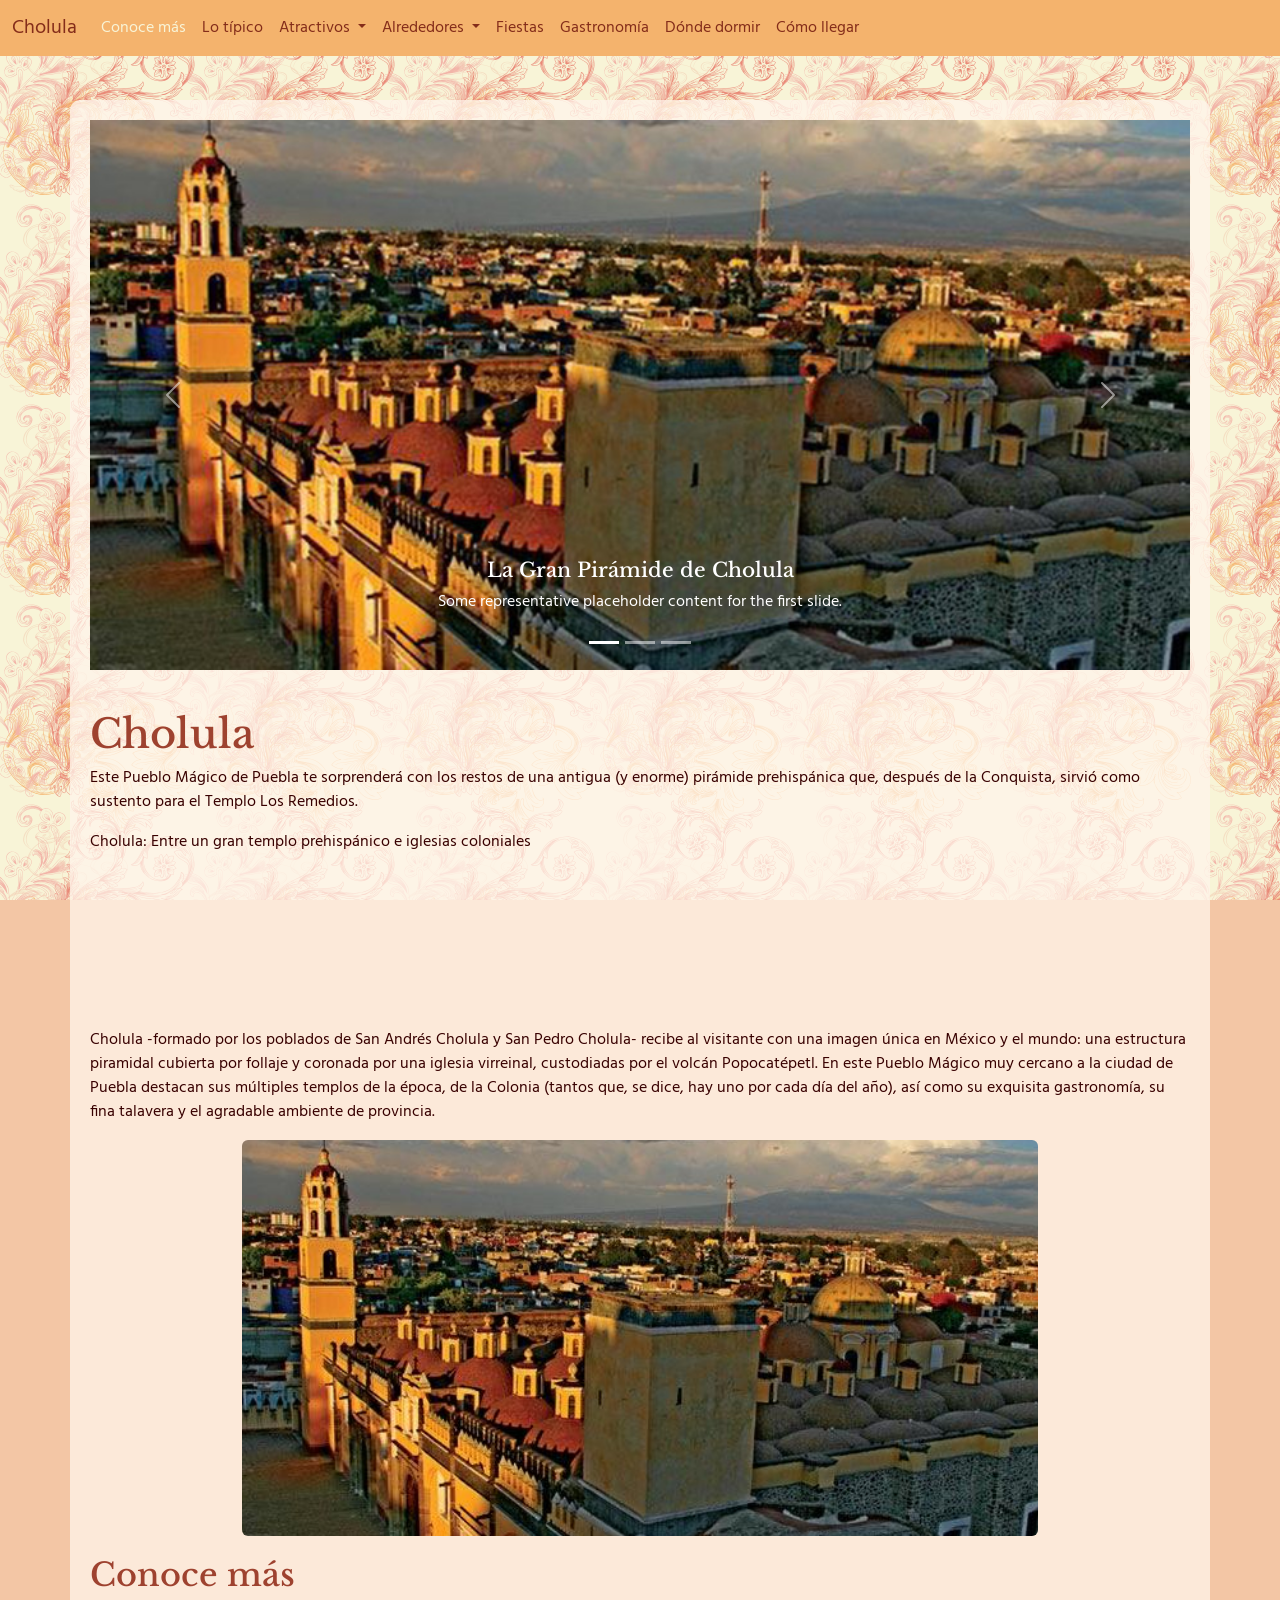
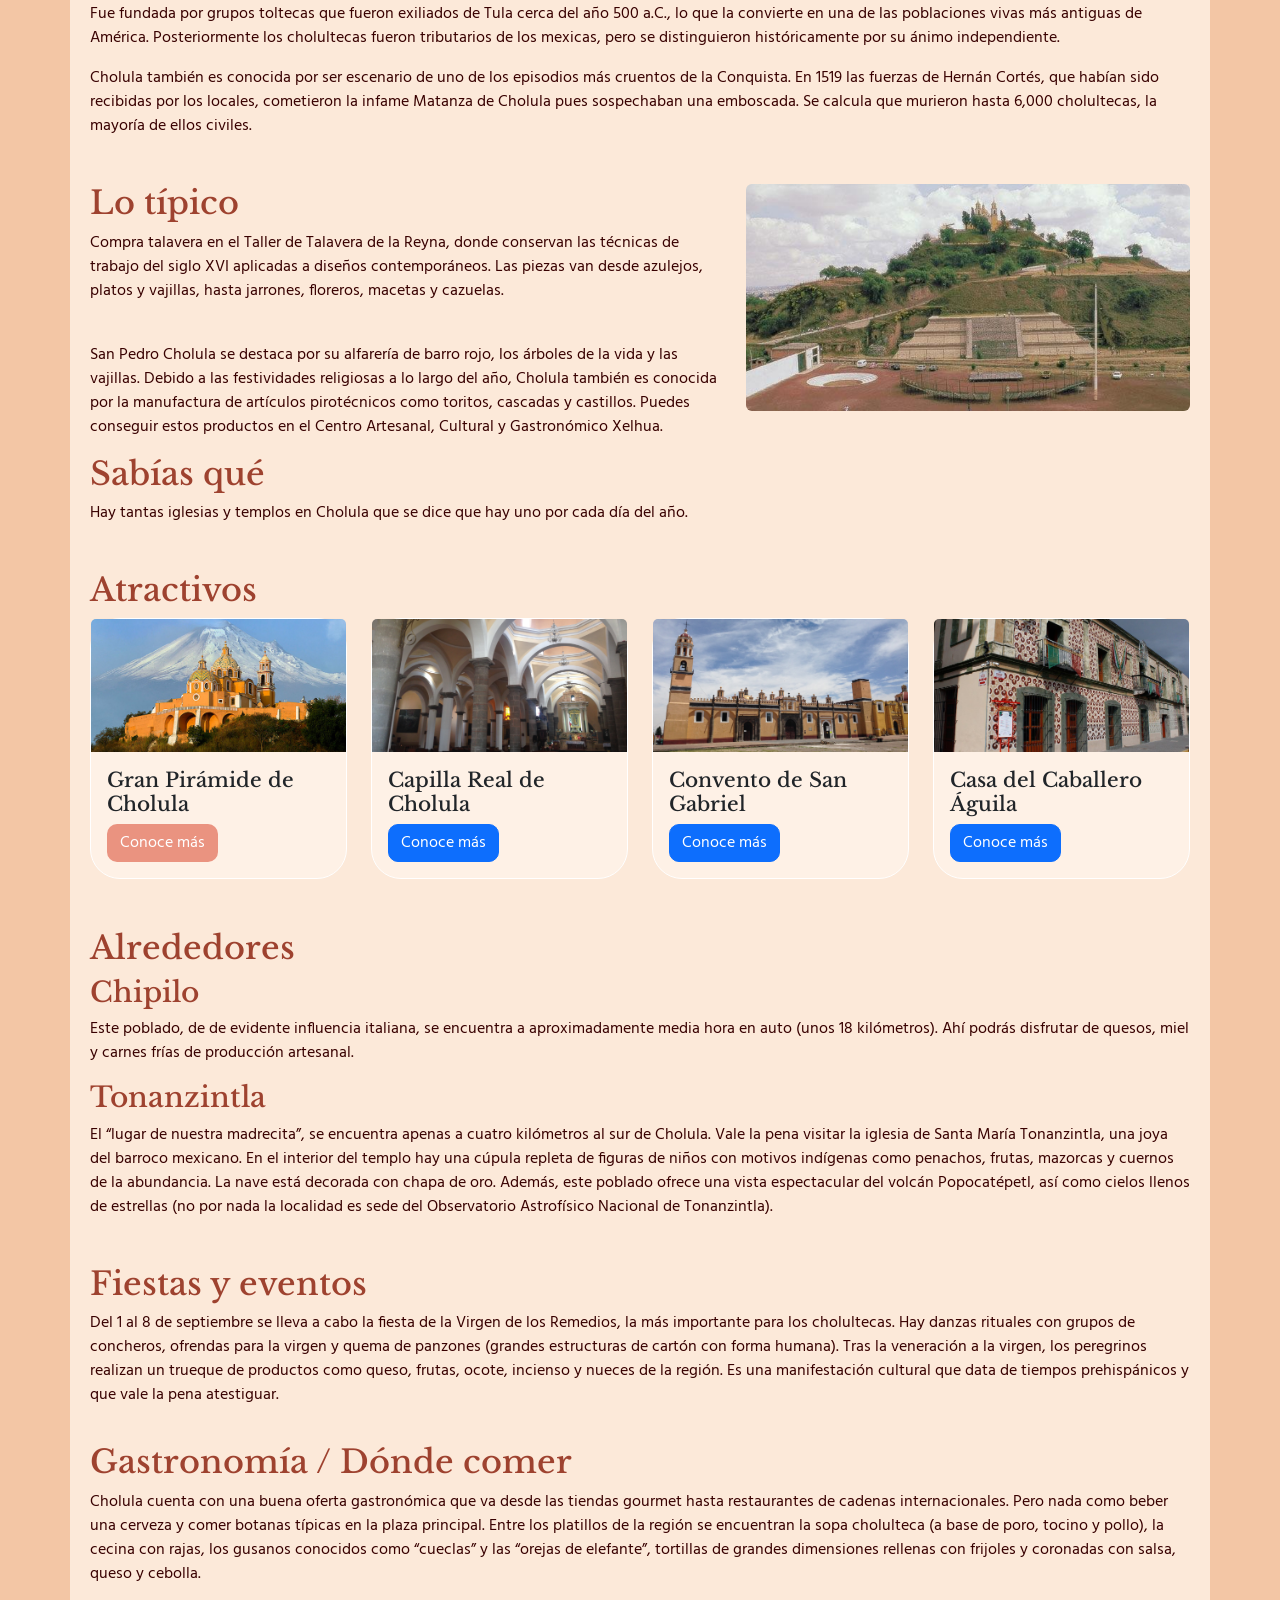
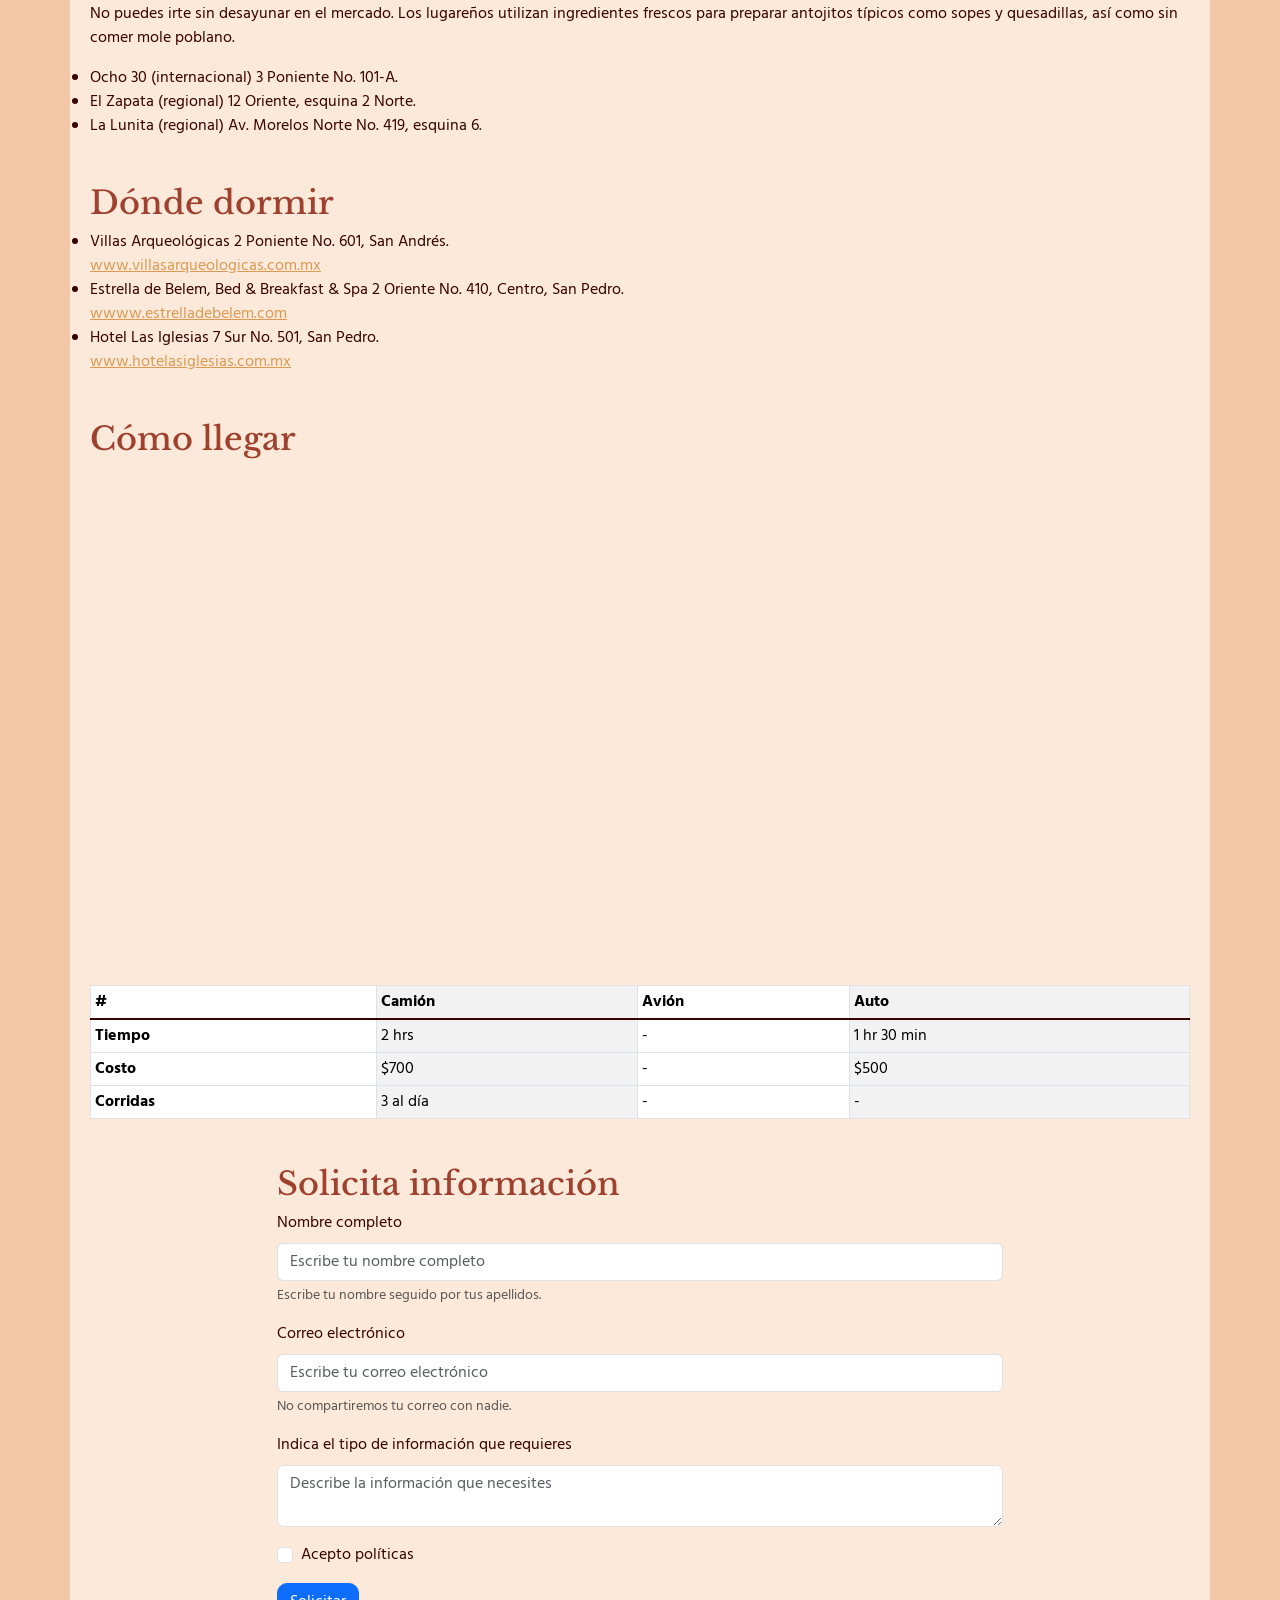
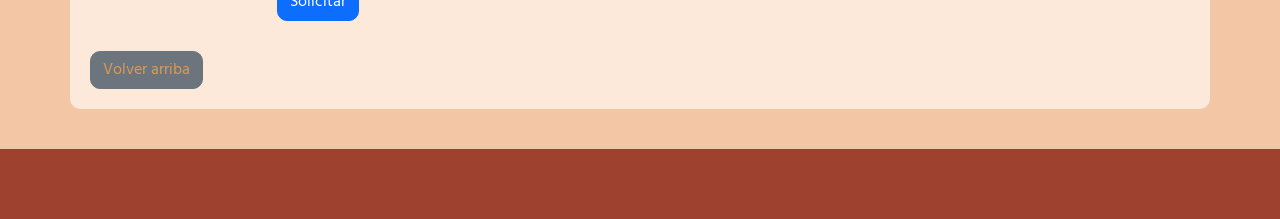
==== commit f9503b48: "Actualización de estilos para responsive" ====
--- a/ejercicio-bootstrap/index.html
+++ b/ejercicio-bootstrap/index.html
@@ -14,6 +14,10 @@
     <link href="https://cdn.jsdelivr.net/npm/bootstrap@5.3.0-alpha1/dist/css/bootstrap.min.css" rel="stylesheet" integrity="sha384-GLhlTQ8iRABdZLl6O3oVMWSktQOp6b7In1Zl3/Jr59b6EGGoI1aFkw7cmDA6j6gD" crossorigin="anonymous">
 <!-- Cuando añadimos hojas de estilo propias es MUY IMPORTANTE colocarlas despues de la hoja de estilos de Bootstrap para que los estilos se sobreescriban correctamente en el navegador-->
     <link href="css/estilos.css" rel="stylesheet" type="text/css">
+  
+  <!-- Font Awesome -->
+    <link href="fontawesome-6/css/all.css" rel="stylesheet" type="text/css">
+  
 
 <!-- Google Fonts -->
 <link rel="preconnect" href="https://fonts.googleapis.com">
@@ -65,7 +69,9 @@
                   <li><a class="dropdown-item" href="#tonanzintla">Tonanzintla</a></li>          
                 </ul>
               </li>
-
+<!-- Cuando trabajamos la navegación como One Page los enlaces se trabajan con ID, agregando el identificador en cada sección del contenido y mandándolo llamar desde la navegación por medio de # .
+
+Cuando trabajamos con sitios multipágina los enlaces se realizan al nombre al del archivo que está dentro de nuestra carpeta, colocando la teminación, en este caso .html  -->
 
               <li class="nav-item">
                 <a class="nav-link"  href="#fiestas">Fiestas</a>
@@ -77,7 +83,7 @@
                 <a class="nav-link" href="#donde-dormir">Dónde dormir</a>
               </li>
               <li class="nav-item">
-                <a class="nav-link" href="#como-llegar">Cómo llegar</a>
+                <a class="nav-link" href="como-llegar.html">Cómo llegar</a>
               </li>
             </ul>
            
@@ -149,7 +155,7 @@
 
     <div class="embed-responsive embed-responsive-16by9 ">
     <!-- Video incrustado desde YouTube con la clase .embed-responsive-item -->
-    <iframe class="embed-responsive-item" width="560" height="315" src="https://www.youtube.com/embed/-tih2xWjG7k" title="YouTube video player" frameborder="0" allow="accelerometer; autoplay; clipboard-write; encrypted-media; gyroscope; picture-in-picture; web-share" allowfullscreen></iframe>
+    <iframe class="embed-responsive-item" src="https://www.youtube.com/embed/-tih2xWjG7k" title="YouTube video player" frameborder="0" allow="accelerometer; autoplay; clipboard-write; encrypted-media; gyroscope; picture-in-picture; web-share" allowfullscreen></iframe>
 </div>
 
     <p>Cholula -formado por los poblados de San Andrés Cholula y San Pedro Cholula- recibe al visitante con una imagen única en México y el mundo: una estructura piramidal cubierta por follaje y coronada por una iglesia virreinal, custodiadas por el volcán Popocatépetl. En este Pueblo Mágico muy cercano a la ciudad de Puebla destacan sus múltiples templos de la época, de la Colonia (tantos que, se dice, hay uno por cada día del año), así como su exquisita gastronomía, su fina talavera y el agradable ambiente de provincia.  </p>
@@ -172,7 +178,7 @@
 <!-- Inicia row -->
 <!-- En este row se colocan dos columnas -->
 <div class="row bloque-interno">
-   <div class="col-7">
+   <div class="col-sm-12 col-md-7">
     <h2 id="tipico">Lo típico</h2>
     <p>Compra talavera en el Taller de Talavera de la Reyna, donde conservan las técnicas de trabajo del siglo XVI aplicadas a diseños contemporáneos. Las piezas van desde azulejos, platos y vajillas, hasta jarrones, floreros, macetas y cazuelas. </p>
     <br>
@@ -181,7 +187,7 @@
    <p>Hay tantas iglesias y templos en Cholula que se dice que hay uno por cada día del año.</p>
    </div>
   
-    <div class="col-5">
+    <div class="col-sm-12 col-md-5">
     <img src="img/cholula-2.png" alt="Cholula"   class="img-fluid rounded mx-auto d-block">
    </div>
 </div>
@@ -509,6 +515,14 @@
 <!-- Bootstrap proporciona estilos para los botones, basta colocar la clase .btn en un hipervínculo para que se le asignen estilos de botón. Adicionalmente se debe colocar alguna clase de los diferentes estilos disponibles o crear una clase nueva. Los estilos los encuentras en https://getbootstrap.com/docs/5.3/components/buttons/  -->
     <a href="#" class="btn btn-secondary">Volver arriba</a>
     </div>
+
+    <footer>
+      <ul class="redes">
+        <li><a href="https://www.facebook.com" target="_blank"><i class="fa-brands fa-facebook"></i></a></li>
+        <li><a href="https://www.twitter.com" target="_blank"><i class="fa-brands fa-twitter"></i></a></li>
+        <li><a href="https://www.instagram.com" target="_blank"><i class="fa-brands fa-instagram"></i></a></li>
+      </ul>
+    </footer>
    
 <!-- El archivo JavaScript también se enlaza por medio de un CDN proporcionado por Bootstrap.
     Los recursos de JavaScript se colocan antes de cerrar la etiqueta body para evitar que la
--- a/ejercicio-bootstrap/css/estilos.css
+++ b/ejercicio-bootstrap/css/estilos.css
@@ -1,19 +1,113 @@
 body {
     background-color: #f3c6a5;
     background-image: url(../img/fondo.png);
-    background-position: ;
-    background-repeat: ;
-    background-size: ;
+    background-position: left top;
+    background-repeat: repeat;
+    /* background-size: cover; */ /* posibles valores cover y contain */
+    background-attachment: fixed;
     font-family: 'Hind', sans-serif;
+    color:#380000;
 }
 /* Creamos un estilo para el contenedor principal diferente a la clase .container de Bootstrap para no interferir en sus estilos */
 .principal {
     background-color: rgba(255, 245, 235, 0.75);
-    margin-top: 30px;
+    margin-top: 100px;
+    margin-bottom: 40px;
     border-radius: 10px;
     padding: 20px;
 }
-/* Estilos generales */
+/* ---------- Estilos generales --------- */
 h1, h2, h3, h4, h5, h6 {
     font-family: 'Libre Baskerville', serif;
-}+    color:#9E422F;
+}
+a, a:link, a:visited {
+    color: #DB9A54;
+}
+a:hover, a:focus {
+    color: #A86721;
+}
+.btn {
+    border-radius: 10px;
+}
+.btn-chol1, .btn-chol1:visited {
+    background-color: #EA9380;
+    color: #fff;
+}
+.btn-chol1:hover, .btn-chol1:focus, .btn-chol1:visited {
+    background-color: #D17A67;
+    color: #fff;
+}
+
+
+/* ---------- Navegación principal --------- */
+.nav-principal {
+    margin-bottom: 50px;
+    background-color: #F4B36D !important
+}
+.nav-principal a, .nav-principal a:link, .nav-principal a:visited {
+    color: #842D1A;
+}
+.nav-principal a:hover, .nav-principal a:focus {
+    color: #510000;
+}
+.nav-principal .nav-link.active {
+    color: #F8F4D7;
+}
+
+/* ---------- Carrusel Home ---------------*/
+.carousel-home {
+    margin-bottom: 40px;
+}
+.carousel-home h5 {
+    color: #fff;
+}
+
+/* ------------Bloques internos ------------*/
+.bloque-interno {
+    margin-top: 20px;
+    margin-bottom: 30px;
+}
+/* ---------- Cards -----------*/
+.card {
+    margin-bottom: 20px;
+    border-radius:30px;
+    background-color: rgba(255, 245, 235, 0.75);
+    border-color: #fff;
+}
+/* ---------- Video ------ */
+.embed-responsive-item {
+    width: 100%;
+    height: auto;
+}
+/* ------------ Mapa ----------- */
+.mapa-emb {
+    margin-top: 20px;
+    margin-bottom: 40px;
+}
+.mapa-emb .embed-responsive-item {
+    width: 100%;
+    height: 450px;
+}
+
+/* ---------- Footer ---------- */
+footer {
+    background-color: #9E422F;
+    color:#F8F4D7;
+    padding: 15px;
+    margin-top: 40px;
+    text-align: center;
+}
+.redes {
+    list-style-type: none;
+}
+.redes li {
+    display: inline;
+    margin:  10px;
+}
+
+@media screen and (max-width: 720px){
+    .card {
+        margin-bottom: 30px;
+    }
+}
